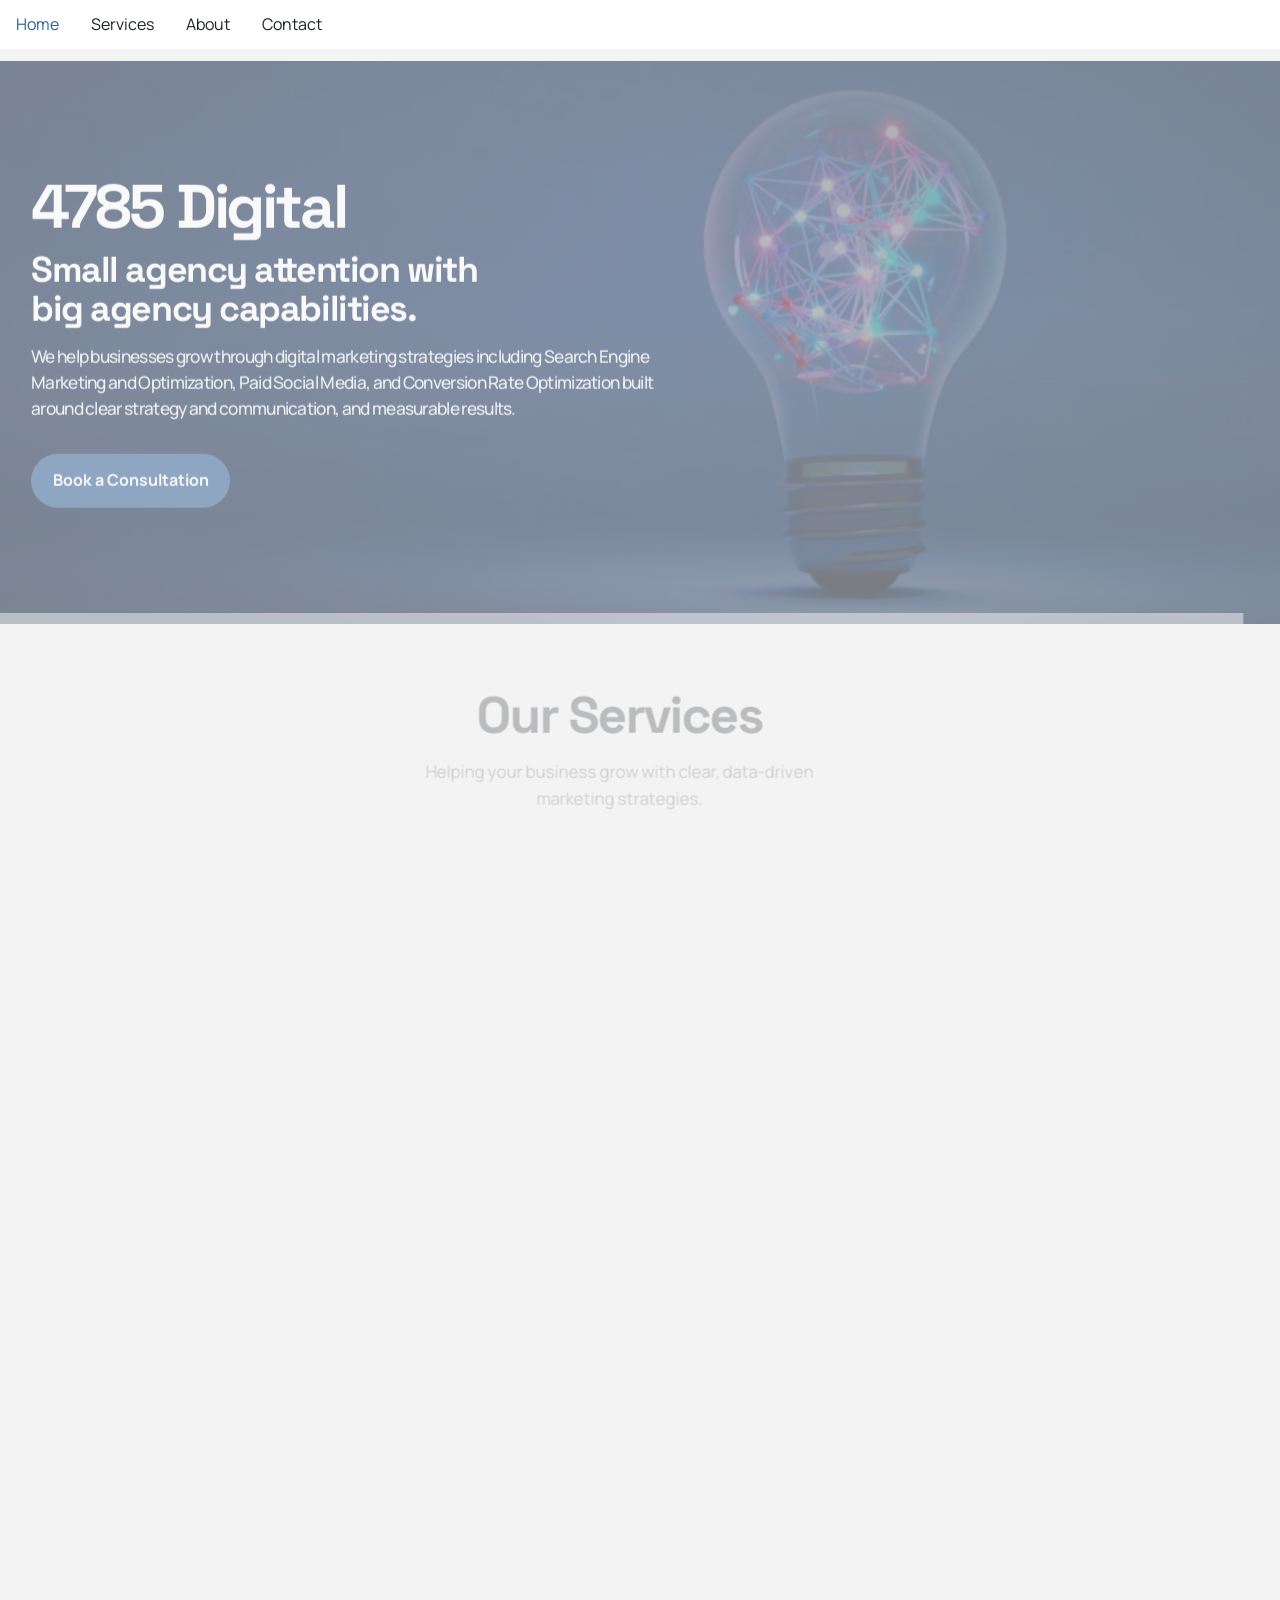
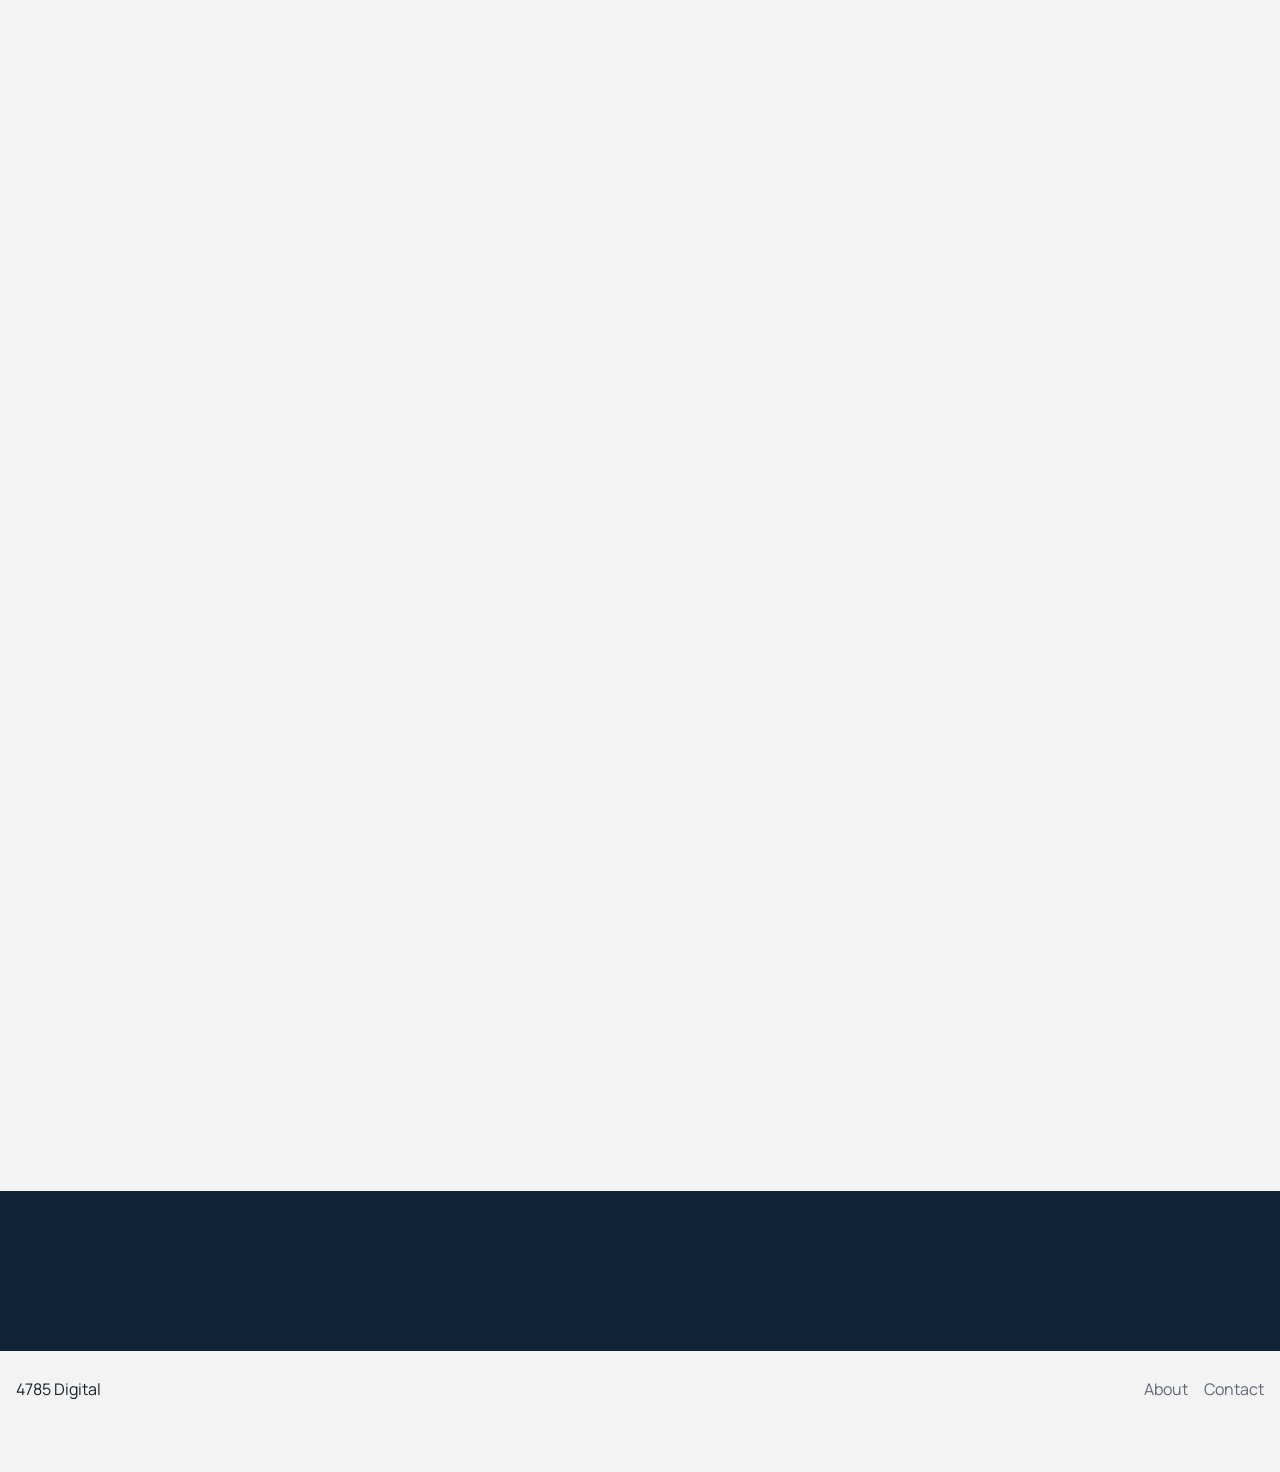
==== index.html @ f924247a "Initial site build" ====
<!DOCTYPE html>
<html lang="en">
<head>
  <meta charset="UTF-8">
  <meta http-equiv="refresh" content="0; url=home.html">
  <meta name="viewport" content="width=device-width, initial-scale=1.0">
  <title>4785 Digital</title>
  <link rel="canonical" href="home.html">
</head>
<body>
  <p>Redirecting to <a href="home.html">4785 Digital</a>...</p>
</body>
</html>
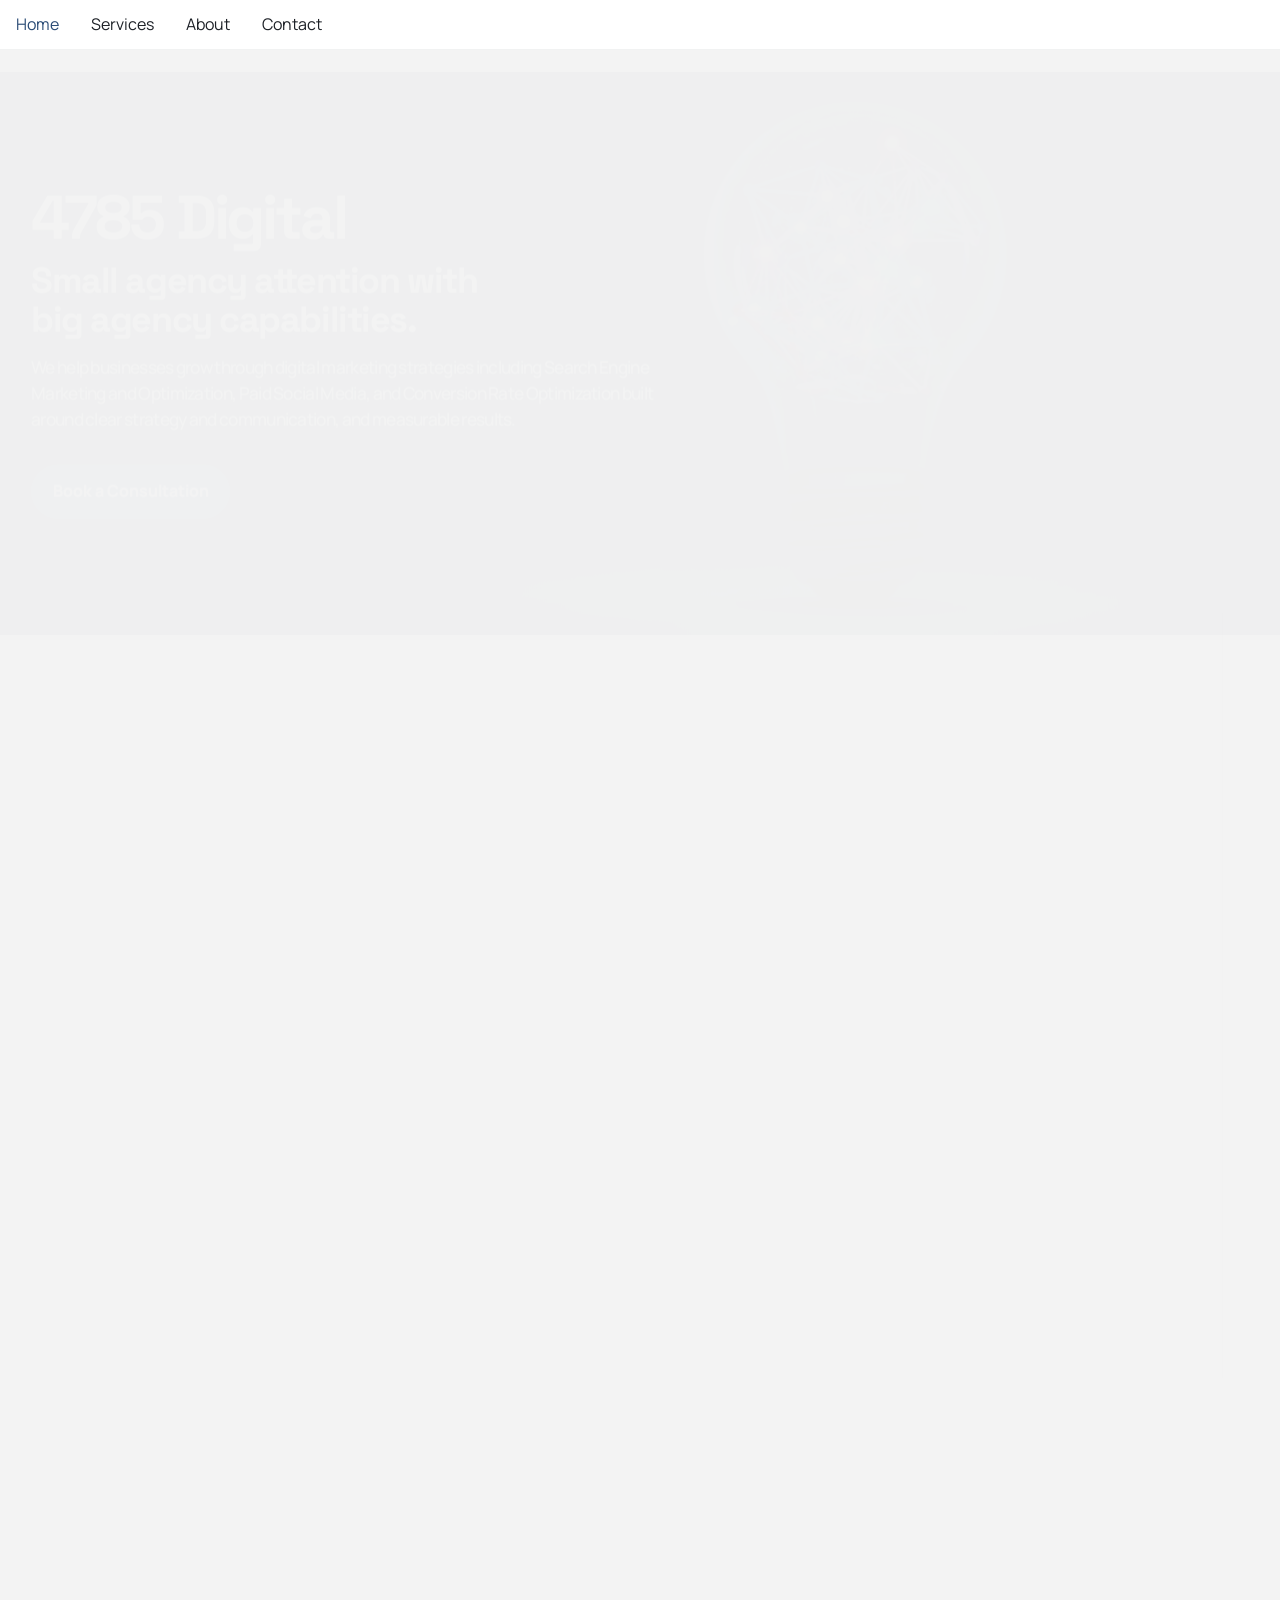
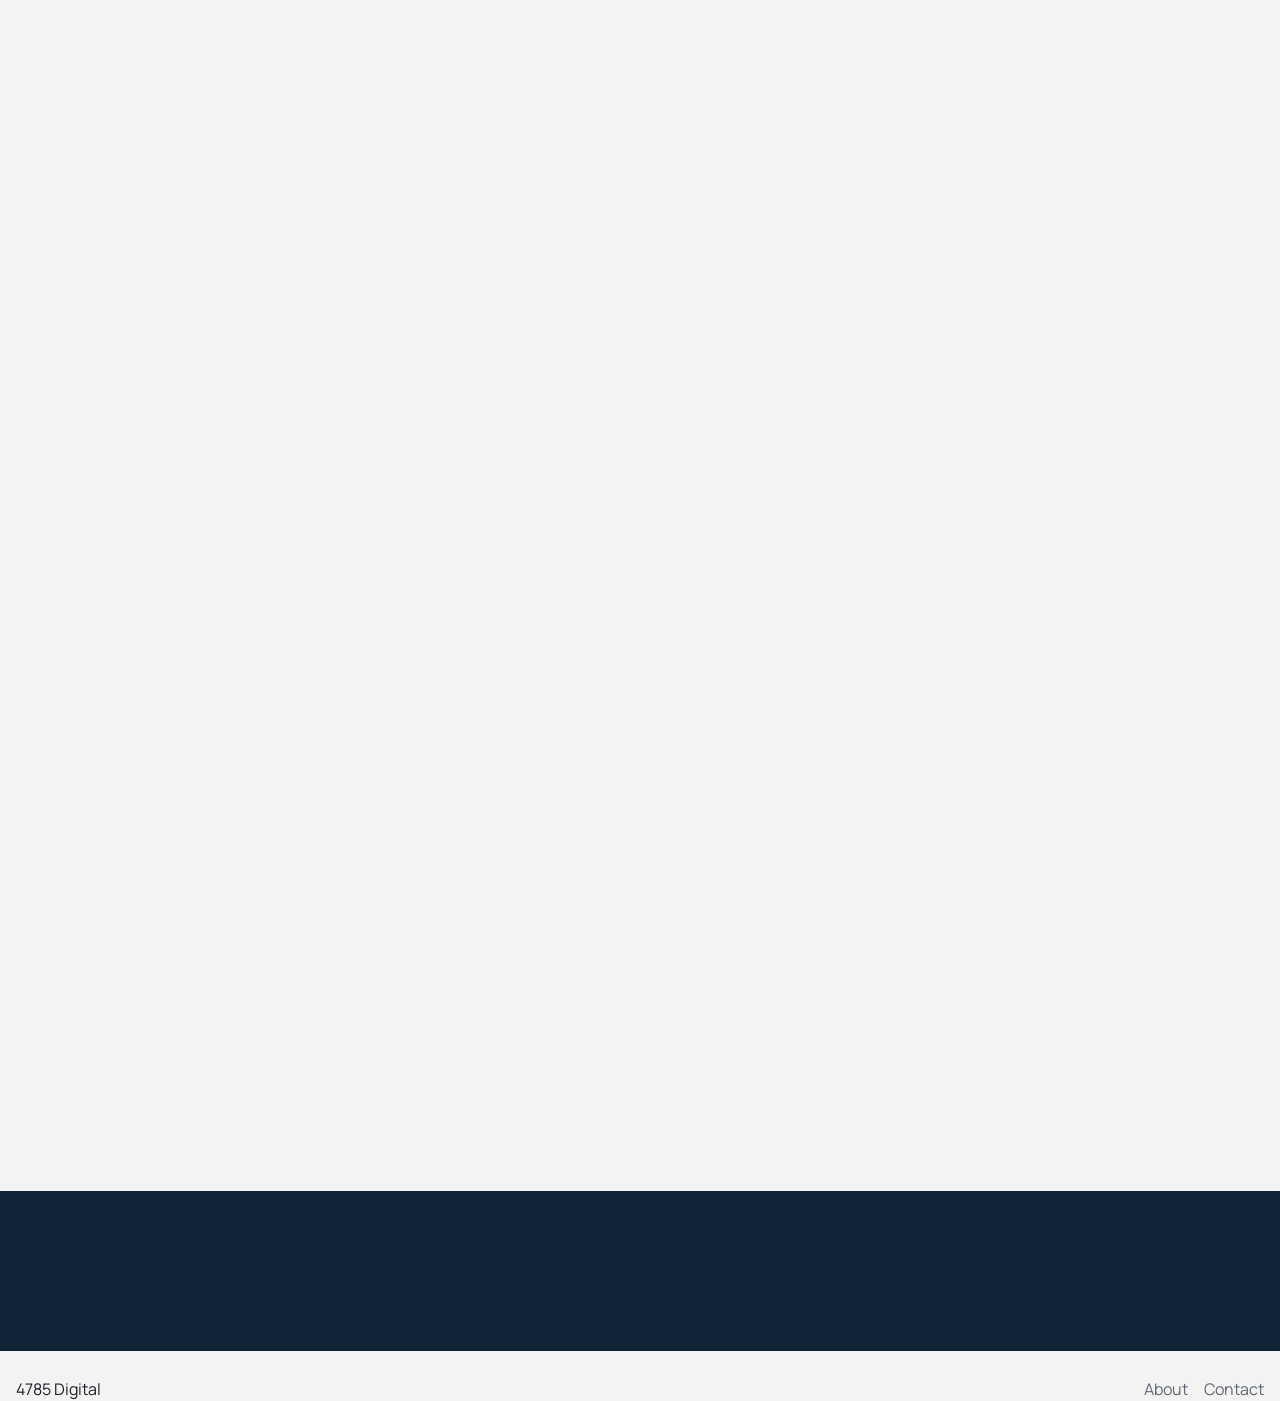
==== commit a9ffe3c5: "Add Google Analytics tag" ====
--- a/index.html
+++ b/index.html
@@ -6,6 +6,14 @@
   <meta name="viewport" content="width=device-width, initial-scale=1.0">
   <title>4785 Digital</title>
   <link rel="canonical" href="home.html">
+  <script async src="https://www.googletagmanager.com/gtag/js?id=G-2GKPFM2FF3"></script>
+  <script>
+    window.dataLayer = window.dataLayer || [];
+    function gtag(){dataLayer.push(arguments);}
+    gtag('js', new Date());
+
+    gtag('config', 'G-2GKPFM2FF3');
+  </script>
 </head>
 <body>
   <p>Redirecting to <a href="home.html">4785 Digital</a>...</p>
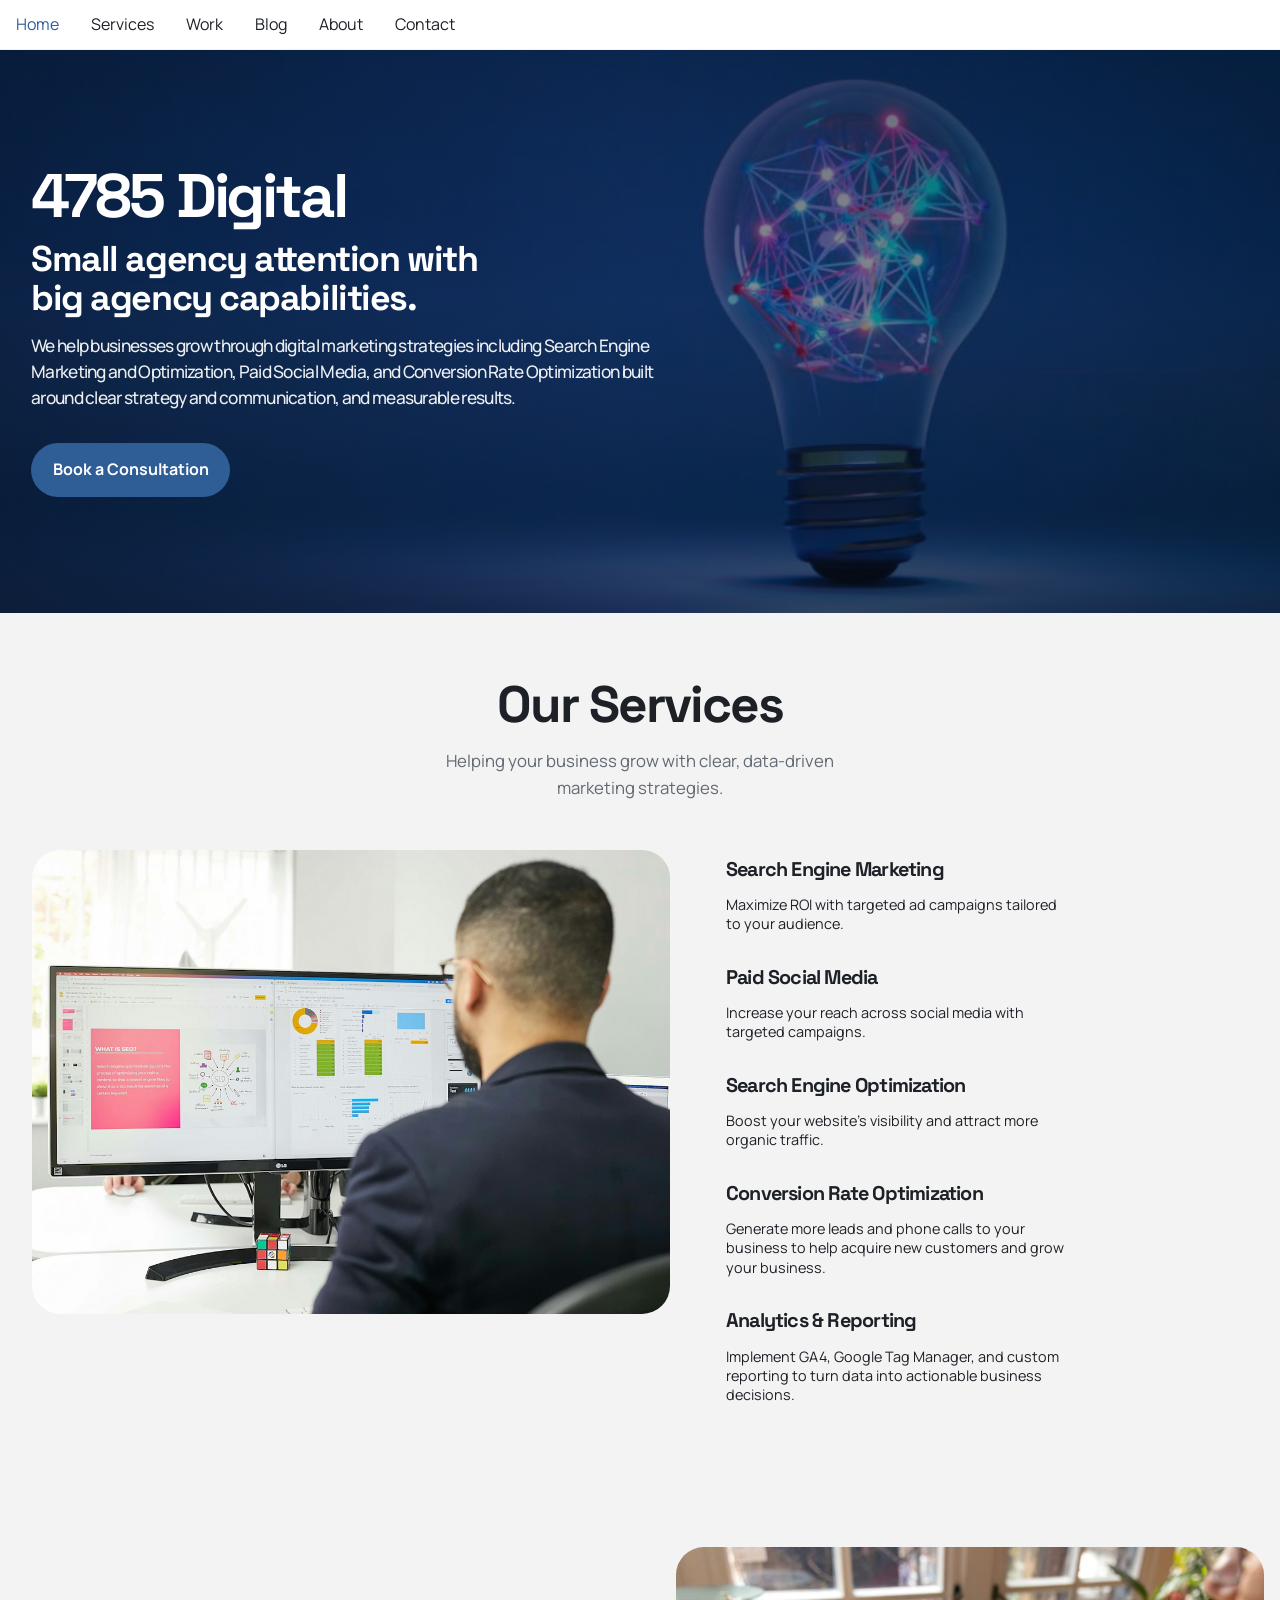
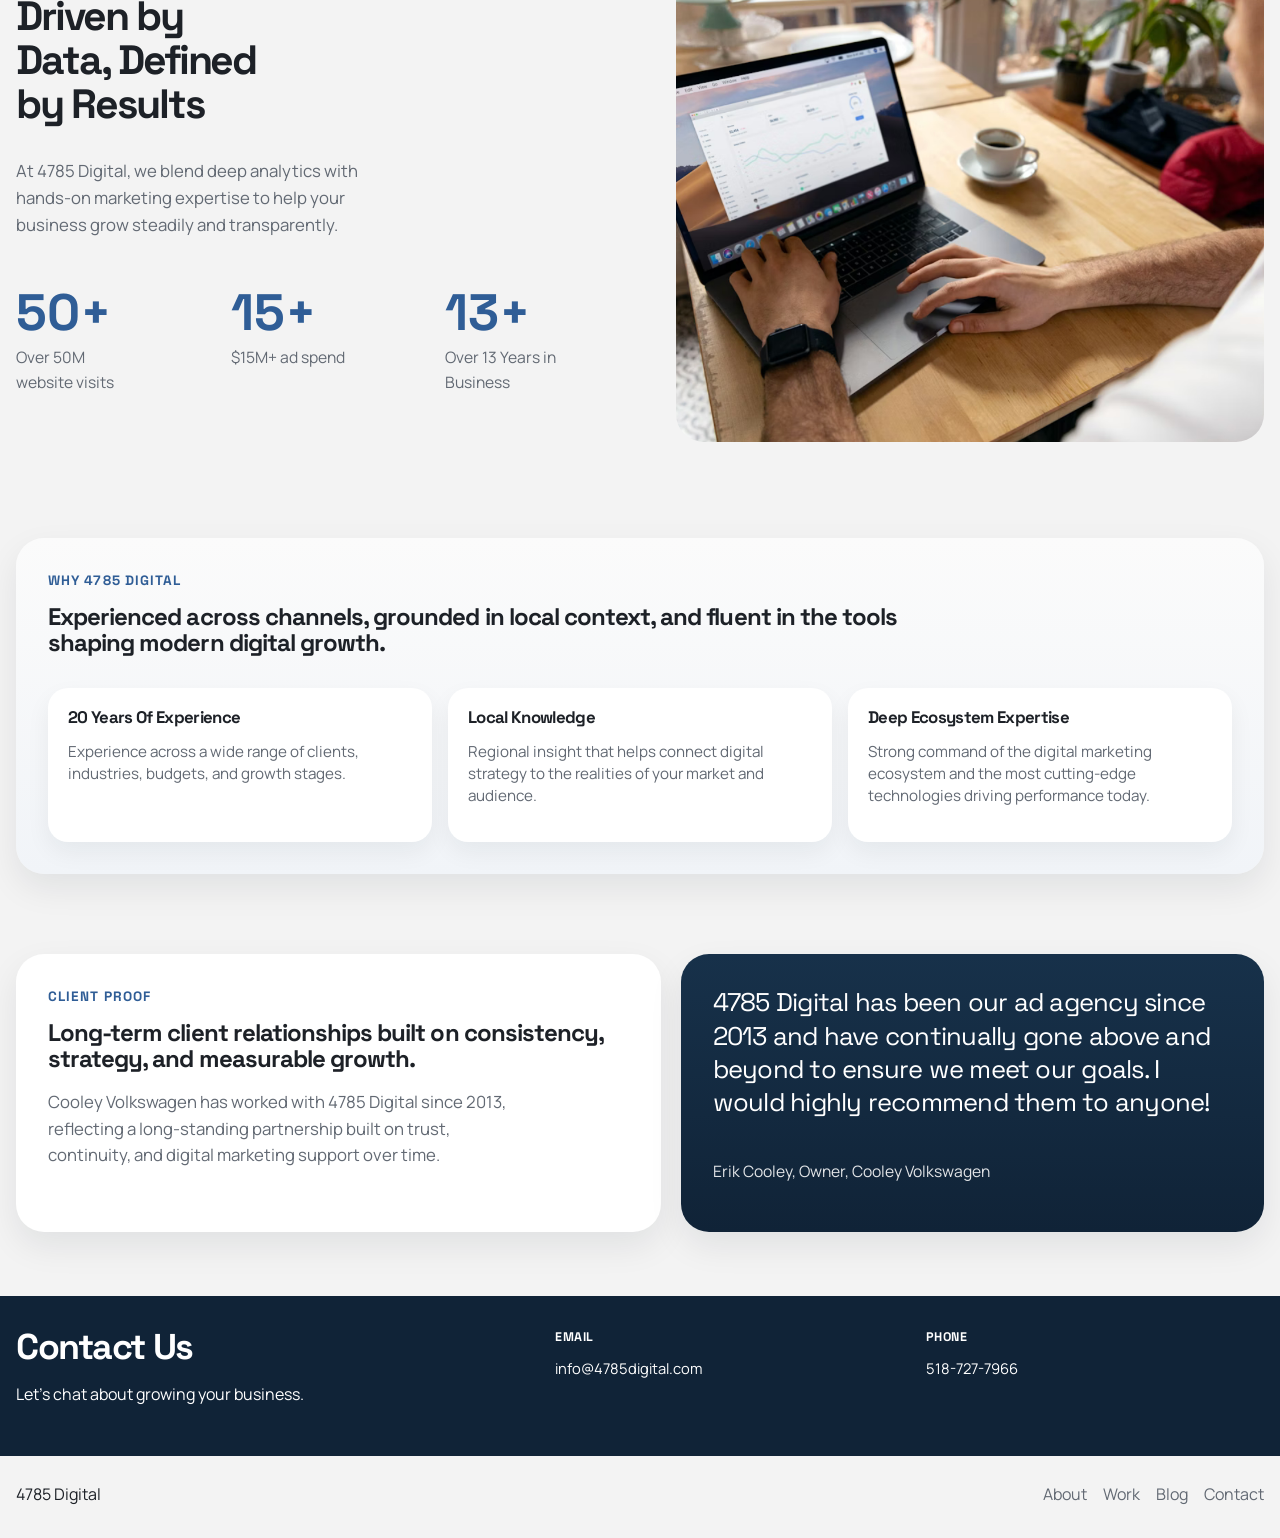
==== commit 47c1c274: "Site overhaul: fix /home redirect, update email to info@, add SEO fundamentals, new pages, and blog" ====
--- a/index.html
+++ b/index.html
@@ -1,21 +1,220 @@
 <!DOCTYPE html>
 <html lang="en">
 <head>
-  <meta charset="UTF-8">
-  <meta http-equiv="refresh" content="0; url=home.html">
-  <meta name="viewport" content="width=device-width, initial-scale=1.0">
-  <title>4785 Digital</title>
-  <link rel="canonical" href="home.html">
-  <script async src="https://www.googletagmanager.com/gtag/js?id=G-2GKPFM2FF3"></script>
-  <script>
-    window.dataLayer = window.dataLayer || [];
-    function gtag(){dataLayer.push(arguments);}
-    gtag('js', new Date());
-
-    gtag('config', 'G-2GKPFM2FF3');
-  </script>
+    <meta charset="UTF-8">
+    <meta name="viewport" content="width=device-width, initial-scale=1.0">
+    <title>4785 Digital | Digital Marketing Agency | Albany NY</title>
+    <meta name="description" content="4785 Digital is an Albany, NY digital marketing agency specializing in search engine marketing, SEO, paid social media, analytics, and conversion rate optimization. Over 13 years of experience driving measurable growth.">
+    <link rel="canonical" href="https://www.4785digital.com/">
+    <link rel="preconnect" href="https://fonts.googleapis.com">
+    <link rel="preconnect" href="https://fonts.gstatic.com" crossorigin>
+    <link href="https://fonts.googleapis.com/css2?family=Manrope:wght@400;500;700;800&family=Space+Grotesk:wght@500;700&display=swap" rel="stylesheet">
+    <link rel="stylesheet" href="style.css">
+    <script type="application/ld+json">
+    {
+        "@context": "https://schema.org",
+        "@type": "LocalBusiness",
+        "name": "4785 Digital",
+        "description": "Digital marketing agency specializing in SEM, SEO, paid social, analytics, and conversion rate optimization.",
+        "url": "https://www.4785digital.com",
+        "telephone": "+1-518-727-7966",
+        "email": "info@4785digital.com",
+        "address": {
+            "@type": "PostalAddress",
+            "addressLocality": "Albany",
+            "addressRegion": "NY",
+            "addressCountry": "US"
+        },
+        "areaServed": {
+            "@type": "GeoCircle",
+            "geoMidpoint": {
+                "@type": "GeoCoordinates",
+                "latitude": 42.6526,
+                "longitude": -73.7562
+            },
+            "geoRadius": "100"
+        },
+        "sameAs": [],
+        "priceRange": "$$",
+        "openingHours": "Mo-Fr 09:00-17:00"
+    }
+    </script>
+    <script async src="https://www.googletagmanager.com/gtag/js?id=G-2GKPFM2FF3"></script>
+    <script>
+        window.dataLayer = window.dataLayer || [];
+        function gtag(){dataLayer.push(arguments);}
+        gtag('js', new Date());
+        gtag('config', 'G-2GKPFM2FF3');
+    </script>
 </head>
-<body>
-  <p>Redirecting to <a href="home.html">4785 Digital</a>...</p>
+<body data-page="home">
+    <div class="nav-shell">
+        <button class="nav-toggle" aria-expanded="false" aria-controls="site-nav">Menu</button>
+        <nav id="site-nav" class="site-nav" aria-label="Primary navigation">
+            <a href="index.html">Home</a>
+            <div class="nav-dropdown">
+                <button class="nav-dropdown-toggle" type="button" aria-expanded="false" aria-controls="services-menu">Services</button>
+                <div id="services-menu" class="nav-dropdown-menu">
+                    <a href="Search-Engine-Marketing.html">Search Engine Marketing</a>
+                    <a href="Search-Engine-Optimization.html">Search Engine Optimization</a>
+                    <a href="Paid-Social-Media.html">Paid Social Media</a>
+                    <a href="Conversion-Rate-Optimization.html">Conversion Rate Optimization</a>
+                    <a href="Analytics-Reporting.html">Analytics &amp; Reporting</a>
+                </div>
+            </div>
+            <a href="Case-Studies.html">Work</a>
+            <a href="blog/">Blog</a>
+            <a href="About.html">About</a>
+            <a href="About.html#contact">Contact</a>
+        </nav>
+    </div>
+
+    <main>
+        <section class="hero-banner reveal">
+            <div class="hero-banner-inner">
+                <div class="hero-banner-copy">
+                    <h1>4785 Digital</h1>
+                    <h2>Small agency attention with big agency capabilities.</h2>
+                    <h3 class="hero-summary">
+                        We help businesses grow through digital marketing strategies including Search Engine Marketing and Optimization, Paid Social Media, and Conversion Rate Optimization built around clear strategy and communication, and measurable results.
+                    </h3>
+                    <div class="hero-banner-actions">
+                        <a class="button" href="About.html#contact">Book a Consultation</a>
+                    </div>
+                </div>
+            </div>
+            <img class="hero-banner-image" src="Images/Homepage%20banner%20-%20Idea.png" alt="4785 Digital skyline banner">
+        </section>
+
+        <section class="section services-overview reveal reveal-left">
+            <div class="services-heading reveal">
+                <h2>Our Services</h2>
+                <p class="lede">Helping your business grow with clear, data-driven marketing strategies.</p>
+            </div>
+            <div class="services-layout">
+                <div class="services-image reveal">
+                    <img src="Images/Our%20Services.png" alt="4785 Digital services visual">
+                </div>
+                <div class="services-list">
+                    <a class="service-list-item reveal" href="Search-Engine-Marketing.html">
+                        <h3>Search Engine Marketing</h3>
+                        <p>Maximize ROI with targeted ad campaigns tailored to your audience.</p>
+                    </a>
+                    <a class="service-list-item reveal" href="Paid-Social-Media.html">
+                        <h3>Paid Social Media</h3>
+                        <p>Increase your reach across social media with targeted campaigns.</p>
+                    </a>
+                    <a class="service-list-item reveal" href="Search-Engine-Optimization.html">
+                        <h3>Search Engine Optimization</h3>
+                        <p>Boost your website's visibility and attract more organic traffic.</p>
+                    </a>
+                    <a class="service-list-item reveal" href="Conversion-Rate-Optimization.html">
+                        <h3>Conversion Rate Optimization</h3>
+                        <p>Generate more leads and phone calls to your business to help acquire new customers and grow your business.</p>
+                    </a>
+                    <a class="service-list-item reveal" href="Analytics-Reporting.html">
+                        <h3>Analytics &amp; Reporting</h3>
+                        <p>Implement GA4, Google Tag Manager, and custom reporting to turn data into actionable business decisions.</p>
+                    </a>
+                </div>
+            </div>
+        </section>
+
+        <section class="home-intro reveal reveal-right">
+            <div class="home-intro-copy reveal">
+                <h1>Driven by Data, Defined by Results</h1>
+                <p class="lede">
+                    At 4785 Digital, we blend deep analytics with hands-on marketing expertise to help your business grow steadily and transparently.
+                </p>
+                <div class="stats-row">
+                    <article class="stat-item">
+                        <strong>50+</strong>
+                        <span>Over 50M website visits</span>
+                    </article>
+                    <article class="stat-item">
+                        <strong>15+</strong>
+                        <span>$15M+ ad spend</span>
+                    </article>
+                    <article class="stat-item">
+                        <strong>13+</strong>
+                        <span>Over 13 Years in Business</span>
+                    </article>
+                </div>
+            </div>
+            <div class="home-intro-media reveal">
+                <img src="Images/Driven%20By%20Data.png" alt="Driven by data section visual">
+            </div>
+        </section>
+
+        <section class="section why-4785">
+            <div class="why-4785-panel reveal">
+                <div class="why-4785-copy">
+                    <p class="eyebrow">Why 4785 Digital</p>
+                    <h2>Experienced across channels, grounded in local context, and fluent in the tools shaping modern digital growth.</h2>
+                </div>
+                <div class="why-4785-grid">
+                    <article class="why-card reveal">
+                        <h3>20 Years Of Experience</h3>
+                        <p>Experience across a wide range of clients, industries, budgets, and growth stages.</p>
+                    </article>
+                    <article class="why-card reveal">
+                        <h3>Local Knowledge</h3>
+                        <p>Regional insight that helps connect digital strategy to the realities of your market and audience.</p>
+                    </article>
+                    <article class="why-card reveal">
+                        <h3>Deep Ecosystem Expertise</h3>
+                        <p>Strong command of the digital marketing ecosystem and the most cutting-edge technologies driving performance today.</p>
+                    </article>
+                </div>
+            </div>
+        </section>
+
+        <section class="section proof-section">
+            <div class="proof-panel reveal">
+                <div class="proof-copy">
+                    <p class="eyebrow">Client Proof</p>
+                    <h2>Long-term client relationships built on consistency, strategy, and measurable growth.</h2>
+                    <p class="lede">
+                        Cooley Volkswagen has worked with 4785 Digital since 2013, reflecting a long-standing partnership built on trust, continuity, and digital marketing support over time.
+                    </p>
+                </div>
+                <div class="proof-quote">
+                    <blockquote>
+                        4785 Digital has been our ad agency since 2013 and have continually gone above and beyond to ensure we meet our goals. I would highly recommend them to anyone!
+                    </blockquote>
+                    <p>Erik Cooley, Owner, Cooley Volkswagen</p>
+                </div>
+            </div>
+        </section>
+
+        <section id="contact" class="contact-strip">
+            <div class="contact-strip-inner reveal">
+                <div class="contact-block">
+                    <h2>Contact Us</h2>
+                    <p>Let's chat about growing your business.</p>
+                </div>
+                <div class="contact-detail">
+                    <span>Email</span>
+                    <a href="mailto:info@4785digital.com">info@4785digital.com</a>
+                </div>
+                <div class="contact-detail">
+                    <span>Phone</span>
+                    <a href="tel:5187277966">518-727-7966</a>
+                </div>
+            </div>
+        </section>
+    </main>
+
+    <footer class="site-footer">
+        <p>4785 Digital</p>
+        <div class="footer-links">
+            <a href="About.html">About</a>
+            <a href="Case-Studies.html">Work</a>
+            <a href="blog/">Blog</a>
+            <a href="About.html#contact">Contact</a>
+        </div>
+    </footer>
+
+    <script src="main.js"></script>
 </body>
 </html>
--- a/style.css
+++ b/style.css
@@ -0,0 +1,1138 @@
+:root {
+  --bg: #f3f3f3;
+  --surface: #ffffff;
+  --text: #1d2127;
+  --muted: #626973;
+  --accent: #2f5d96;
+  --accent-dark: #1f4067;
+  --line: rgba(29, 33, 39, 0.1);
+  --shadow: 0 14px 34px rgba(16, 27, 40, 0.08);
+  --radius: 28px;
+  --max-width: 1380px;
+  --nav-height: 50px;
+}
+
+*,
+*::before,
+*::after {
+  box-sizing: border-box;
+}
+
+html {
+  scroll-behavior: smooth;
+}
+
+body {
+  margin: 0;
+  font-family: "Manrope", sans-serif;
+  color: var(--text);
+  background: var(--bg);
+  line-height: 1.6;
+}
+
+img {
+  display: block;
+  max-width: 100%;
+}
+
+a {
+  color: inherit;
+  text-decoration: none;
+}
+
+.site-footer,
+.section,
+.page-hero,
+.service-hero,
+.narrative-grid,
+.service-grid {
+  width: min(calc(100% - 2rem), var(--max-width));
+  margin: 0 auto;
+}
+
+.nav-shell {
+  position: sticky;
+  top: 0;
+  z-index: 30;
+  display: flex;
+  align-items: center;
+  width: 100%;
+  margin: 0;
+  min-height: var(--nav-height);
+  padding: 0.25rem max(1rem, calc((100vw - var(--max-width)) / 2));
+  background: #fff;
+  border-bottom: 1px solid rgba(29, 33, 39, 0.06);
+}
+
+.nav-toggle {
+  display: none;
+  border: 1px solid var(--line);
+  border-radius: 999px;
+  padding: 0.55rem 0.9rem;
+  background: #fff;
+  font: inherit;
+}
+
+.site-nav {
+  display: flex;
+  align-items: center;
+  gap: 2rem;
+  margin-right: auto;
+}
+
+.site-nav a,
+.nav-dropdown-toggle {
+  padding: 0.2rem 0;
+  color: var(--text);
+  font-size: 0.98rem;
+  background: none;
+  border: 0;
+  font: inherit;
+  cursor: pointer;
+  transition: color 160ms ease;
+}
+
+.site-nav a:hover,
+.site-nav a.is-active,
+.nav-dropdown-toggle:hover,
+.nav-dropdown-toggle.is-active {
+  color: var(--accent);
+}
+
+.nav-dropdown {
+  position: relative;
+}
+
+.nav-dropdown-menu {
+  position: absolute;
+  top: 100%;
+  left: 0;
+  min-width: 260px;
+  display: grid;
+  gap: 0.25rem;
+  padding: 0.85rem 0.6rem 0.6rem;
+  border: 1px solid var(--line);
+  border-radius: 16px;
+  background: #fff;
+  box-shadow: var(--shadow);
+  opacity: 0;
+  pointer-events: none;
+  transform: translateY(-6px);
+  transition: opacity 160ms ease, transform 160ms ease;
+}
+
+.nav-dropdown::after {
+  content: "";
+  position: absolute;
+  left: 0;
+  right: 0;
+  top: 100%;
+  height: 12px;
+}
+
+.nav-dropdown:hover .nav-dropdown-menu,
+.nav-dropdown.is-open .nav-dropdown-menu {
+  opacity: 1;
+  pointer-events: auto;
+  transform: translateY(0);
+}
+
+.nav-dropdown-menu a {
+  padding: 0.5rem 0.65rem;
+  border-radius: 10px;
+  line-height: 1.3;
+}
+
+.nav-dropdown-menu a:hover {
+  background: rgba(47, 93, 150, 0.08);
+}
+
+.hero-banner {
+  position: relative;
+  width: 100%;
+  overflow: hidden;
+  background: #11253a;
+}
+
+.hero-banner-inner {
+  width: min(calc(100% - 2rem), var(--max-width));
+  margin: 0 auto;
+  padding: clamp(4rem, 9vw, 8rem) 0;
+  position: relative;
+  z-index: 2;
+}
+
+.hero-banner-copy {
+  max-width: min(50%, 42rem);
+  margin: 0 0 0 15px;
+  text-align: left;
+}
+
+.hero-banner-image {
+  position: absolute;
+  inset: 0;
+  width: 100%;
+  height: 100%;
+  object-fit: cover;
+}
+
+.hero-banner::before {
+  content: "";
+  position: absolute;
+  inset: 0;
+  z-index: 1;
+  background:
+    linear-gradient(180deg, rgba(7, 15, 28, 0.52) 0%, rgba(7, 15, 28, 0.42) 45%, rgba(7, 15, 28, 0.62) 100%),
+    linear-gradient(90deg, rgba(7, 15, 28, 0.2) 0%, rgba(7, 15, 28, 0.08) 50%, rgba(7, 15, 28, 0.2) 100%);
+}
+
+.hero-banner h1 {
+  max-width: none;
+  margin: 0 0 0.75rem;
+  font-family: "Space Grotesk", sans-serif;
+  font-size: clamp(2.72rem, 4.8vw, 4.8rem);
+  line-height: 1.02;
+  letter-spacing: -0.05em;
+  color: #fff;
+}
+
+.hero-banner h2 {
+  max-width: 21ch;
+  margin: 0 0 1rem;
+  font-size: clamp(1.8rem, 2.8vw, 3rem);
+  color: #fff;
+}
+
+.hero-summary {
+  max-width: 100%;
+  margin: 0;
+  color: rgba(255, 255, 255, 0.92);
+  font-family: "Manrope", sans-serif;
+  font-size: 1.08rem;
+  font-weight: 500;
+  line-height: 1.5;
+}
+
+.hero-banner-actions {
+  display: flex;
+  flex-wrap: wrap;
+  gap: 1rem;
+  margin-top: 2rem;
+}
+
+.home-intro,
+.services-layout,
+.contact-strip-inner {
+  width: min(calc(100% - 2rem), var(--max-width));
+  margin: 0 auto;
+}
+
+.home-intro {
+  display: grid;
+  grid-template-columns: 1fr 0.96fr;
+  gap: 3rem;
+  align-items: center;
+  padding: 4rem 0 5rem;
+}
+
+.home-intro-copy h1 {
+  max-width: 9ch;
+  margin: 0 0 2rem;
+  font-family: "Space Grotesk", sans-serif;
+  font-size: clamp(2.08rem, 3.2vw, 3.36rem);
+  line-height: 1.08;
+  letter-spacing: -0.05em;
+}
+
+.lede {
+  color: var(--muted);
+  font-size: 1.05rem;
+}
+
+.home-intro-copy .lede {
+  max-width: 37ch;
+  margin-bottom: 3rem;
+}
+
+.home-intro-media img,
+.services-image img {
+  width: 100%;
+  border-radius: var(--radius);
+  object-fit: cover;
+}
+
+.stats-row {
+  display: grid;
+  grid-template-columns: repeat(3, 1fr);
+  gap: 2rem;
+}
+
+.stat-item strong {
+  display: block;
+  margin-bottom: 0.45rem;
+  color: var(--accent);
+  font-family: "Space Grotesk", sans-serif;
+  font-size: clamp(2.6rem, 4vw, 4rem);
+  line-height: 1;
+}
+
+.stat-item span {
+  display: block;
+  max-width: 12ch;
+  color: var(--muted);
+  font-size: 0.98rem;
+}
+
+.section,
+.page-hero,
+.service-hero,
+.narrative-grid,
+.service-grid {
+  padding: 4rem 0;
+}
+
+.service-detail-page {
+  padding-top: 0.5rem;
+}
+
+.service-intro,
+.service-feature-circles,
+.service-offer {
+  width: min(calc(100% - 2rem), var(--max-width));
+  margin: 0 auto;
+}
+
+.service-intro {
+  padding: 1rem 0 1.5rem;
+  text-align: center;
+}
+
+.service-intro h1 {
+  margin: 0 0 1rem;
+  font-family: "Space Grotesk", sans-serif;
+  font-size: clamp(2.04rem, 3.4vw, 3.68rem);
+  line-height: 1.03;
+  letter-spacing: -0.05em;
+}
+
+.service-intro-copy {
+  max-width: 70rem;
+  margin: 0 auto;
+  font-size: clamp(1.05rem, 1.55vw, 1.32rem);
+  line-height: 1.45;
+  color: var(--text);
+}
+
+.service-feature-circles {
+  display: grid;
+  grid-template-columns: repeat(3, 1fr);
+  gap: 1.25rem;
+  padding: 1rem 0 1.5rem;
+}
+
+.feature-circle-card {
+  text-align: center;
+}
+
+.feature-circle-media {
+  width: 260px;
+  height: 260px;
+  margin: 0 auto 1rem;
+  border-radius: 50%;
+  overflow: hidden;
+  background: #dbdee3;
+  box-shadow: var(--shadow);
+}
+
+.feature-circle-media img {
+  width: 100%;
+  height: 100%;
+  object-fit: cover;
+}
+
+.feature-circle-copy h2 {
+  margin-bottom: 0.75rem;
+  font-size: clamp(1.32rem, 1.95vw, 1.92rem);
+  line-height: 1.12;
+}
+
+.feature-circle-copy p {
+  max-width: 24rem;
+  margin: 0 auto;
+  color: var(--text);
+  font-size: clamp(0.95rem, 1.3vw, 1.12rem);
+  line-height: 1.5;
+}
+
+.service-offer {
+  padding-top: 2rem;
+  padding-bottom: 2rem;
+}
+
+.service-offer-heading {
+  text-align: center;
+  margin-bottom: 1.5rem;
+}
+
+.service-offer-heading h2 {
+  font-size: clamp(2.55rem, 4.1vw, 4.25rem);
+}
+
+.service-offer-heading .lede {
+  max-width: 50rem;
+  margin: 0 auto;
+  color: var(--text);
+  font-size: clamp(1rem, 1.4vw, 1.25rem);
+}
+
+.service-offer-grid {
+  display: grid;
+  grid-template-columns: repeat(2, 1fr);
+  gap: 1.1rem 2rem;
+}
+
+.offer-item h3 {
+  margin-bottom: 1rem;
+  font-size: clamp(1.32rem, 1.75vw, 1.87rem);
+}
+
+.offer-item p {
+  max-width: 28rem;
+  color: var(--text);
+  font-size: clamp(0.9rem, 1.18vw, 1.05rem);
+  line-height: 1.55;
+}
+
+.process-section {
+  padding-top: 0.5rem;
+}
+
+.process-heading {
+  text-align: center;
+  margin-bottom: 1.25rem;
+}
+
+.process-heading h2 {
+  font-size: clamp(2.35rem, 3.5vw, 3.7rem);
+}
+
+.process-heading .lede {
+  max-width: 46rem;
+  margin: 0 auto;
+  color: var(--text);
+}
+
+.process-grid {
+  display: grid;
+  grid-template-columns: repeat(4, 1fr);
+  gap: 0.5rem;
+}
+
+.process-step {
+  background: #fff;
+  border-radius: 22px;
+  padding: 0.75rem;
+  box-shadow: var(--shadow);
+}
+
+.process-step span {
+  display: inline-block;
+  margin-bottom: 0.4rem;
+  color: var(--accent);
+  font-family: "Space Grotesk", sans-serif;
+  font-size: 0.84rem;
+  font-weight: 700;
+  letter-spacing: 0.08em;
+}
+
+.process-step h3 {
+  margin-bottom: 0.4rem;
+  font-size: 1.1rem;
+}
+
+.process-step p {
+  color: var(--muted);
+  font-size: 0.88rem;
+  line-height: 1.5;
+}
+
+.services-overview {
+  background: #f3f3f3;
+}
+
+.services-heading {
+  width: min(calc(100% - 2rem), var(--max-width));
+  margin: 0 auto 3rem;
+  text-align: center;
+}
+
+.services-heading h2,
+h2,
+h3 {
+  margin: 0 0 1rem;
+  font-family: "Space Grotesk", sans-serif;
+  letter-spacing: -0.04em;
+  line-height: 1.08;
+}
+
+.services-heading h2 {
+  font-size: clamp(2.8rem, 4vw, 4.2rem);
+}
+
+.services-heading .lede {
+  max-width: 42ch;
+  margin: 0 auto;
+}
+
+.services-layout {
+  display: grid;
+  grid-template-columns: 1.1fr 0.9fr;
+  gap: 3.5rem;
+  align-items: start;
+}
+
+.services-list {
+  display: grid;
+  gap: 1.1rem;
+  padding-top: 0.5rem;
+}
+
+.service-list-item h3 {
+  margin-bottom: 0.5rem;
+  font-size: clamp(1.05rem, 1.55vw, 1.35rem);
+  line-height: 1.15;
+}
+
+.service-list-item p {
+  max-width: 38ch;
+  color: var(--text);
+  font-size: 0.9rem;
+  line-height: 1.35;
+}
+
+.button {
+  display: inline-flex;
+  align-items: center;
+  justify-content: center;
+  padding: 0.9rem 1.35rem;
+  border-radius: 999px;
+  background: var(--accent);
+  color: #fff;
+  font-weight: 700;
+  transition: transform 160ms ease, background-color 160ms ease, border-color 160ms ease;
+}
+
+.button:hover {
+  transform: translateY(-1px);
+  background: var(--accent-dark);
+}
+
+.button-secondary {
+  background: rgba(255, 255, 255, 0.14);
+  border: 1px solid rgba(255, 255, 255, 0.55);
+  color: #fff;
+}
+
+.contact-strip {
+  background: #102337;
+}
+
+.why-4785 {
+  padding-top: 1rem;
+}
+
+.why-4785-panel {
+  background: linear-gradient(180deg, #fbfbfb 0%, #f1f4f8 100%);
+  border-radius: var(--radius);
+  padding: 2rem;
+  box-shadow: var(--shadow);
+}
+
+.why-4785-copy {
+  max-width: 54rem;
+  margin-bottom: 2rem;
+}
+
+.eyebrow {
+  margin: 0 0 0.75rem;
+  color: var(--accent);
+  font-family: "Space Grotesk", sans-serif;
+  font-size: 0.85rem;
+  font-weight: 700;
+  text-transform: uppercase;
+  letter-spacing: 0.08em;
+}
+
+.why-4785-grid {
+  display: grid;
+  grid-template-columns: repeat(3, 1fr);
+  gap: 1rem;
+}
+
+.why-card {
+  background: #fff;
+  border-radius: 20px;
+  padding: 1.25rem;
+  box-shadow: 0 10px 24px rgba(16, 27, 40, 0.06);
+}
+
+.why-card h3 {
+  margin-bottom: 0.65rem;
+  font-size: 1.05rem;
+}
+
+.why-card p {
+  color: var(--muted);
+  font-size: 0.95rem;
+  line-height: 1.45;
+}
+
+.proof-section {
+  padding-top: 1rem;
+}
+
+.proof-panel {
+  display: grid;
+  grid-template-columns: 1.05fr 0.95fr;
+  gap: 1.25rem;
+  align-items: stretch;
+}
+
+.proof-copy,
+.proof-quote {
+  background: #fff;
+  border-radius: var(--radius);
+  padding: 2rem;
+  box-shadow: var(--shadow);
+}
+
+.proof-copy .lede {
+  max-width: 48ch;
+}
+
+.proof-quote {
+  display: flex;
+  flex-direction: column;
+  justify-content: space-between;
+  background: linear-gradient(180deg, #17314a 0%, #102337 100%);
+}
+
+.proof-quote blockquote {
+  margin: 0 0 1.5rem;
+  color: #fff;
+  font-family: "Space Grotesk", sans-serif;
+  font-size: clamp(1.35rem, 2vw, 1.8rem);
+  line-height: 1.3;
+  letter-spacing: -0.03em;
+}
+
+.proof-quote p {
+  color: rgba(255, 255, 255, 0.88);
+  font-size: 0.98rem;
+}
+
+.contact-strip-inner {
+  display: grid;
+  grid-template-columns: 1.5fr 1fr 1fr;
+  gap: 2rem;
+  padding: 2rem 0;
+}
+
+.contact-strip h2 {
+  margin: 0 0 1rem;
+  color: #fff;
+  font-size: clamp(1.7rem, 2.8vw, 2.4rem);
+}
+
+.contact-strip p,
+.contact-detail span,
+.contact-detail a {
+  color: #fff;
+}
+
+.contact-detail span {
+  display: block;
+  margin-bottom: 0.5rem;
+  font-family: "Space Grotesk", sans-serif;
+  font-size: 0.78rem;
+  font-weight: 700;
+  text-transform: uppercase;
+  letter-spacing: 0.04em;
+}
+
+.contact-detail a {
+  font-size: 0.92rem;
+}
+
+.about-page {
+  padding-top: 0.5rem;
+}
+
+.about-hero,
+.about-overview,
+.about-image-band,
+.about-story,
+.about-values {
+  width: min(calc(100% - 2rem), var(--max-width));
+  margin: 0 auto;
+}
+
+.about-overview.section,
+.about-image-band.section,
+.about-story.section,
+.about-values.section {
+  padding: 2rem 0;
+}
+
+.about-hero {
+  padding: 0.75rem 0 1.25rem;
+  text-align: center;
+}
+
+.about-hero h1 {
+  margin: 0 0 0.8rem;
+  font-family: "Space Grotesk", sans-serif;
+  font-size: clamp(1.84rem, 3.08vw, 3.44rem);
+  line-height: 1.02;
+  letter-spacing: -0.05em;
+}
+
+.about-hero-copy {
+  max-width: 68rem;
+  margin: 0 auto;
+  color: var(--text);
+  font-size: clamp(1.12rem, 1.6vw, 1.4rem);
+  line-height: 1.5;
+}
+
+.about-overview-grid,
+.about-story {
+  display: grid;
+  grid-template-columns: 1fr 1fr;
+  gap: 0.9rem;
+}
+
+.about-card,
+.about-image-card,
+.about-story-copy,
+.about-mini-card {
+  background: #fff;
+  border-radius: var(--radius);
+  box-shadow: var(--shadow);
+}
+
+.about-card,
+.about-story-copy {
+  padding: 1.35rem;
+}
+
+.about-card h2,
+.about-story-copy h2 {
+  margin-bottom: 0.65rem;
+  font-size: clamp(1.45rem, 2.1vw, 2rem);
+}
+
+.about-card p,
+.about-story-copy p {
+  color: var(--muted);
+  font-size: 1rem;
+  line-height: 1.58;
+}
+
+.about-image-card {
+  width: 100%;
+  margin: 0 auto;
+  padding: 15px;
+  overflow: hidden;
+}
+
+.about-image-card img {
+  width: 100%;
+  height: 420px;
+  border-radius: 18px;
+  object-fit: cover;
+  object-position: center 42%;
+}
+
+.about-story {
+  align-items: start;
+}
+
+.about-story-points {
+  display: grid;
+  gap: 0.65rem;
+}
+
+.about-mini-card {
+  padding: 1rem 1.1rem;
+}
+
+.about-mini-card h3 {
+  margin-bottom: 0.55rem;
+  font-size: 1.1rem;
+}
+
+.about-mini-card p {
+  color: var(--muted);
+  font-size: 0.94rem;
+  line-height: 1.5;
+}
+
+.about-contact-section {
+  margin-top: 1.5rem;
+}
+
+.about-contact-background {
+  position: relative;
+  min-height: 760px;
+  background:
+    linear-gradient(rgba(17, 37, 58, 0.36), rgba(17, 37, 58, 0.36)),
+    url("Images/Homepage%20banner%20-%20Desk.png") center/cover no-repeat;
+}
+
+.about-contact-overlay {
+  width: min(calc(100% - 2rem), 1180px);
+  margin: 0 auto;
+  padding: 1.5rem 0 2rem;
+}
+
+.about-contact-header {
+  margin-bottom: 0.8rem;
+  text-align: center;
+}
+
+.about-contact-header h2,
+.about-contact-header p {
+  color: #fff;
+}
+
+.about-contact-header h2 {
+  margin-bottom: 0.5rem;
+  font-size: clamp(1.9rem, 2.8vw, 2.8rem);
+}
+
+.about-contact-header p {
+  font-size: clamp(1.1rem, 1.6vw, 1.4rem);
+}
+
+.about-contact-card {
+  width: min(920px, 100%);
+  margin: 0 auto;
+  padding: 1.35rem;
+  display: grid;
+  gap: 0.75rem;
+  border-radius: 30px;
+  background: rgba(255, 255, 255, 0.96);
+  box-shadow: var(--shadow);
+}
+
+.contact-form-field {
+  display: grid;
+  gap: 0.6rem;
+  margin-bottom: 0.65rem;
+}
+
+.contact-form-field label {
+  display: block;
+  font-size: 0.95rem;
+  font-weight: 700;
+}
+
+.contact-form-field input,
+.contact-form-field textarea {
+  display: block;
+  width: 100%;
+  padding: 1rem 1.1rem;
+  border: 1px solid rgba(47, 93, 150, 0.18);
+  border-radius: 18px;
+  background: #fff;
+  font: inherit;
+}
+
+.contact-form-field textarea {
+  resize: vertical;
+}
+
+.contact-honeypot {
+  position: absolute;
+  left: -9999px;
+  width: 1px;
+  height: 1px;
+  opacity: 0;
+  pointer-events: none;
+}
+
+.about-contact-button {
+  min-width: 220px;
+  margin: 0 auto;
+}
+
+.contact-form-status {
+  min-height: 1.5em;
+  margin: 0.2rem 0 0;
+  text-align: center;
+  color: var(--muted);
+  font-size: 0.95rem;
+}
+
+.site-footer {
+  display: flex;
+  align-items: center;
+  justify-content: space-between;
+  gap: 1rem;
+  padding: 0.65rem 0 0.9rem;
+}
+
+.footer-links {
+  display: flex;
+  flex-wrap: wrap;
+  gap: 1rem;
+}
+
+.footer-links a {
+  color: var(--muted);
+}
+
+.page-hero,
+.service-hero {
+  display: grid;
+  gap: 1.5rem;
+}
+
+.section-heading,
+.panel-copy,
+.narrative-grid > div {
+  background: var(--surface);
+  border-radius: var(--radius);
+}
+
+.page-hero .section-heading,
+.panel-copy,
+.narrative-grid > div {
+  padding: clamp(1.6rem, 2vw, 2.4rem);
+}
+
+.page-hero .section-heading h1 {
+  margin: 0;
+  font-family: "Space Grotesk", sans-serif;
+  font-size: clamp(2.04rem, 3.2vw, 3.6rem);
+  line-height: 1.04;
+  letter-spacing: -0.05em;
+}
+
+.hero-side-image {
+  width: 100%;
+  border-radius: var(--radius);
+  object-fit: cover;
+}
+
+.narrative-grid {
+  display: grid;
+  grid-template-columns: repeat(3, 1fr);
+  gap: 1.25rem;
+}
+
+.service-grid {
+  display: grid;
+  grid-template-columns: repeat(2, 1fr);
+  gap: 1.25rem;
+}
+
+.service-card {
+  display: block;
+  overflow: hidden;
+  border-radius: var(--radius);
+  background: var(--surface);
+}
+
+.service-card img {
+  width: 100%;
+  height: 290px;
+  object-fit: cover;
+}
+
+.service-card h2,
+.service-card h3,
+.service-card p {
+  padding-left: 1.3rem;
+  padding-right: 1.3rem;
+}
+
+.service-card h2,
+.service-card h3 {
+  padding-top: 1.5rem;
+  margin-top: 0.4rem;
+}
+
+.service-card p {
+  padding-bottom: 1.4rem;
+  color: var(--muted);
+}
+
+.checklist {
+  margin: 1.25rem 0 0;
+  padding: 0;
+  list-style: none;
+}
+
+.checklist li {
+  position: relative;
+  padding-left: 1.5rem;
+  margin-bottom: 0.85rem;
+  color: var(--muted);
+}
+
+.checklist li::before {
+  content: "";
+  position: absolute;
+  left: 0;
+  top: 0.62rem;
+  width: 0.65rem;
+  height: 0.65rem;
+  border-radius: 999px;
+  background: var(--accent);
+}
+
+.reveal {
+  opacity: 0;
+  transform: translateY(22px);
+  transition: opacity 500ms ease, transform 500ms ease;
+}
+
+.reveal-left {
+  transform: translateX(-42px);
+}
+
+.reveal-right {
+  transform: translateX(42px);
+}
+
+.reveal.is-visible {
+  opacity: 1;
+  transform: translateY(0);
+}
+
+@media (max-width: 900px) {
+  .home-intro,
+  .about-overview-grid,
+  .about-story,
+  .services-layout,
+  .why-4785-grid,
+  .proof-panel,
+  .contact-strip-inner,
+  .stats-row,
+  .service-grid,
+  .narrative-grid,
+  .service-feature-circles,
+  .service-offer-grid,
+  .process-grid {
+    grid-template-columns: 1fr;
+  }
+
+  .site-footer {
+    flex-direction: column;
+    align-items: flex-start;
+  }
+
+  .nav-toggle {
+    display: inline-flex;
+    margin-right: auto;
+  }
+
+  .site-nav {
+    position: absolute;
+    top: calc(100% + 0.5rem);
+    left: 1rem;
+    right: auto;
+    min-width: 220px;
+    flex-direction: column;
+    align-items: stretch;
+    gap: 0.75rem;
+    padding: 0.9rem;
+    background: #fff;
+    border: 1px solid var(--line);
+    box-shadow: var(--shadow);
+    opacity: 0;
+    pointer-events: none;
+    transform: translateY(-8px);
+    transition: opacity 160ms ease, transform 160ms ease;
+  }
+
+  .site-nav.is-open {
+    opacity: 1;
+    pointer-events: auto;
+    transform: translateY(0);
+  }
+
+  .home-intro-copy h1,
+  .hero-banner h1,
+  .hero-banner h2,
+  .home-intro-copy .lede,
+  .stat-item span,
+  .service-list-item p {
+    max-width: none;
+  }
+
+  .hero-banner-copy {
+    max-width: none;
+  }
+
+  .about-image-card img {
+    height: 360px;
+  }
+
+  .about-contact-background {
+    min-height: auto;
+  }
+
+  .about-contact-overlay {
+    padding: 2rem 0 2.5rem;
+  }
+
+  .feature-circle-media {
+    width: 220px;
+    height: 220px;
+  }
+
+  .feature-circle-copy p,
+  .offer-item p,
+  .service-intro-copy {
+    max-width: none;
+  }
+
+  .nav-dropdown {
+    width: 100%;
+  }
+
+  .nav-dropdown-menu {
+    position: static;
+    min-width: 0;
+    margin-top: 0.15rem;
+    padding: 0.45rem;
+    border-radius: 12px;
+    box-shadow: none;
+    opacity: 0;
+    max-height: 0;
+    overflow: hidden;
+    pointer-events: none;
+    transform: none;
+    transition: opacity 160ms ease, max-height 160ms ease;
+  }
+
+  .nav-dropdown.is-open .nav-dropdown-menu {
+    opacity: 1;
+    max-height: 320px;
+    pointer-events: auto;
+  }
+}
+
+@media (prefers-reduced-motion: reduce) {
+  html {
+    scroll-behavior: auto;
+  }
+
+  .reveal,
+  .site-nav {
+    transition: none;
+  }
+}
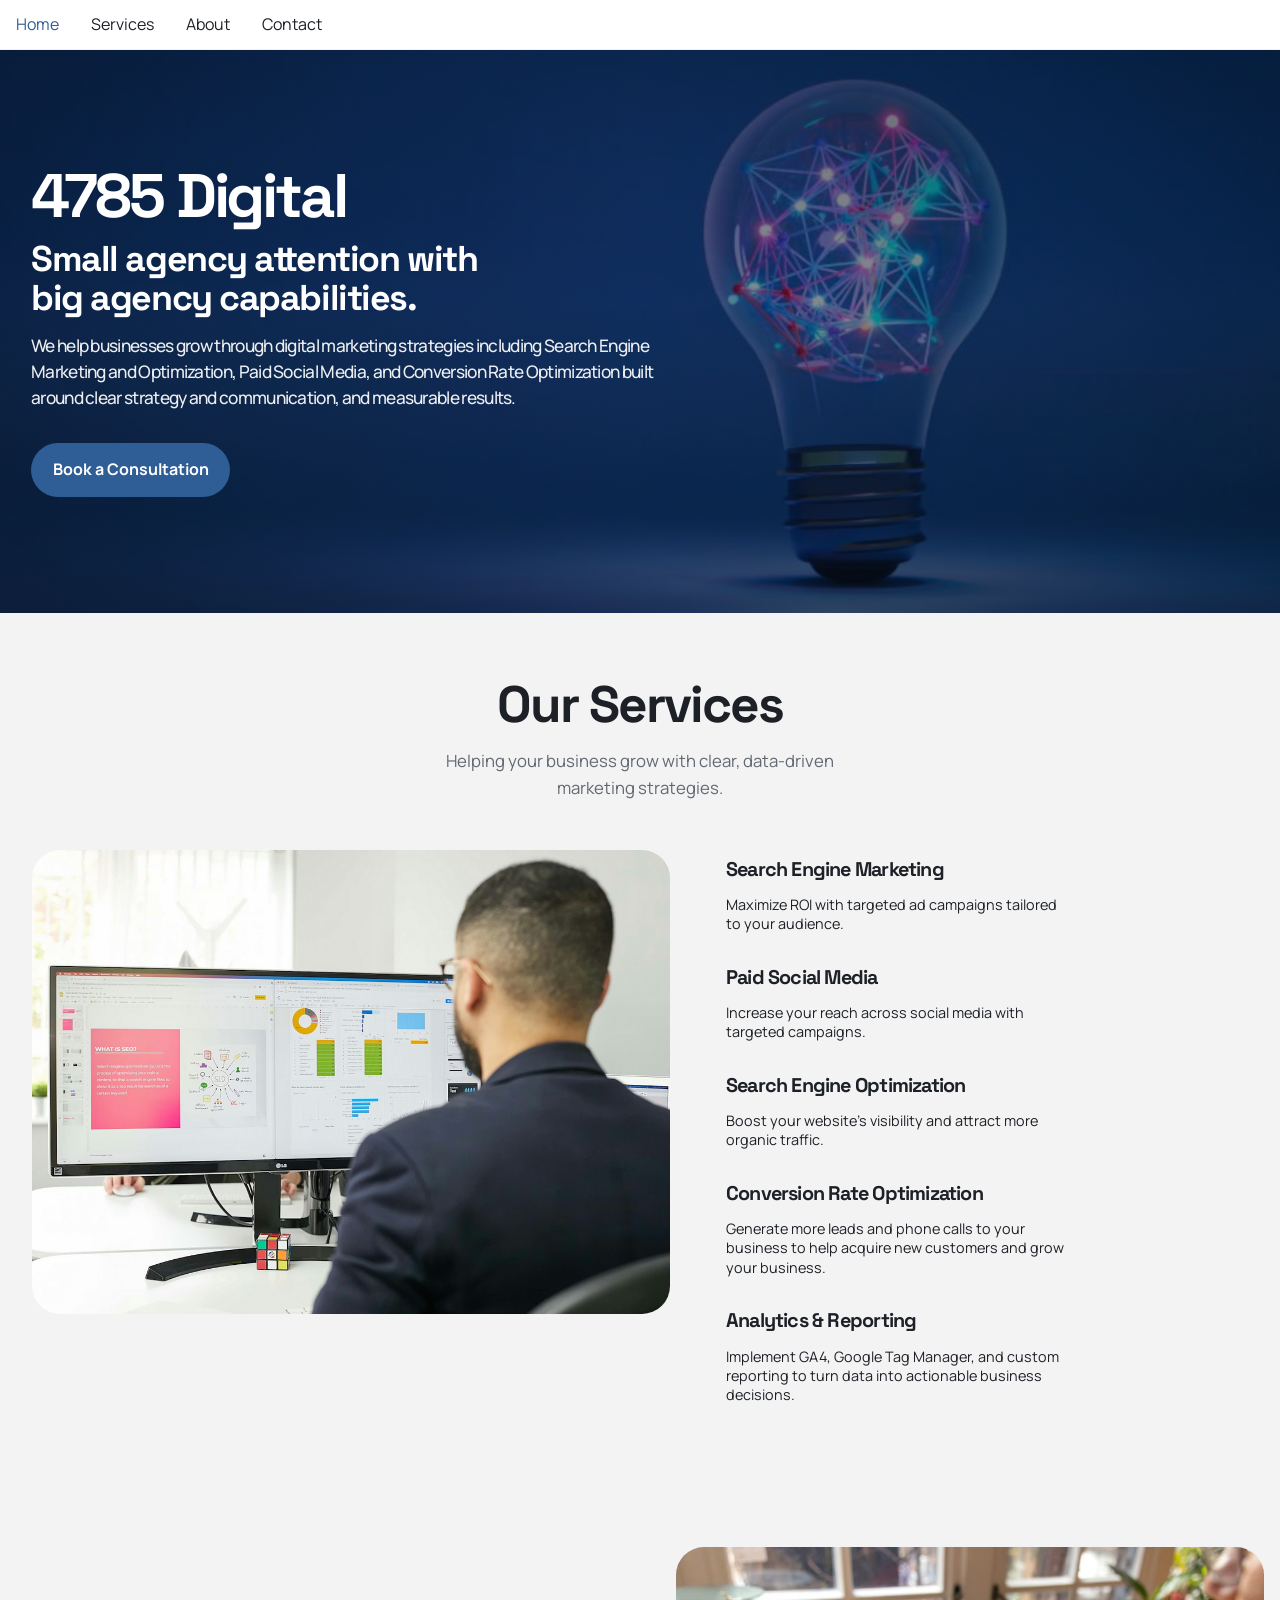
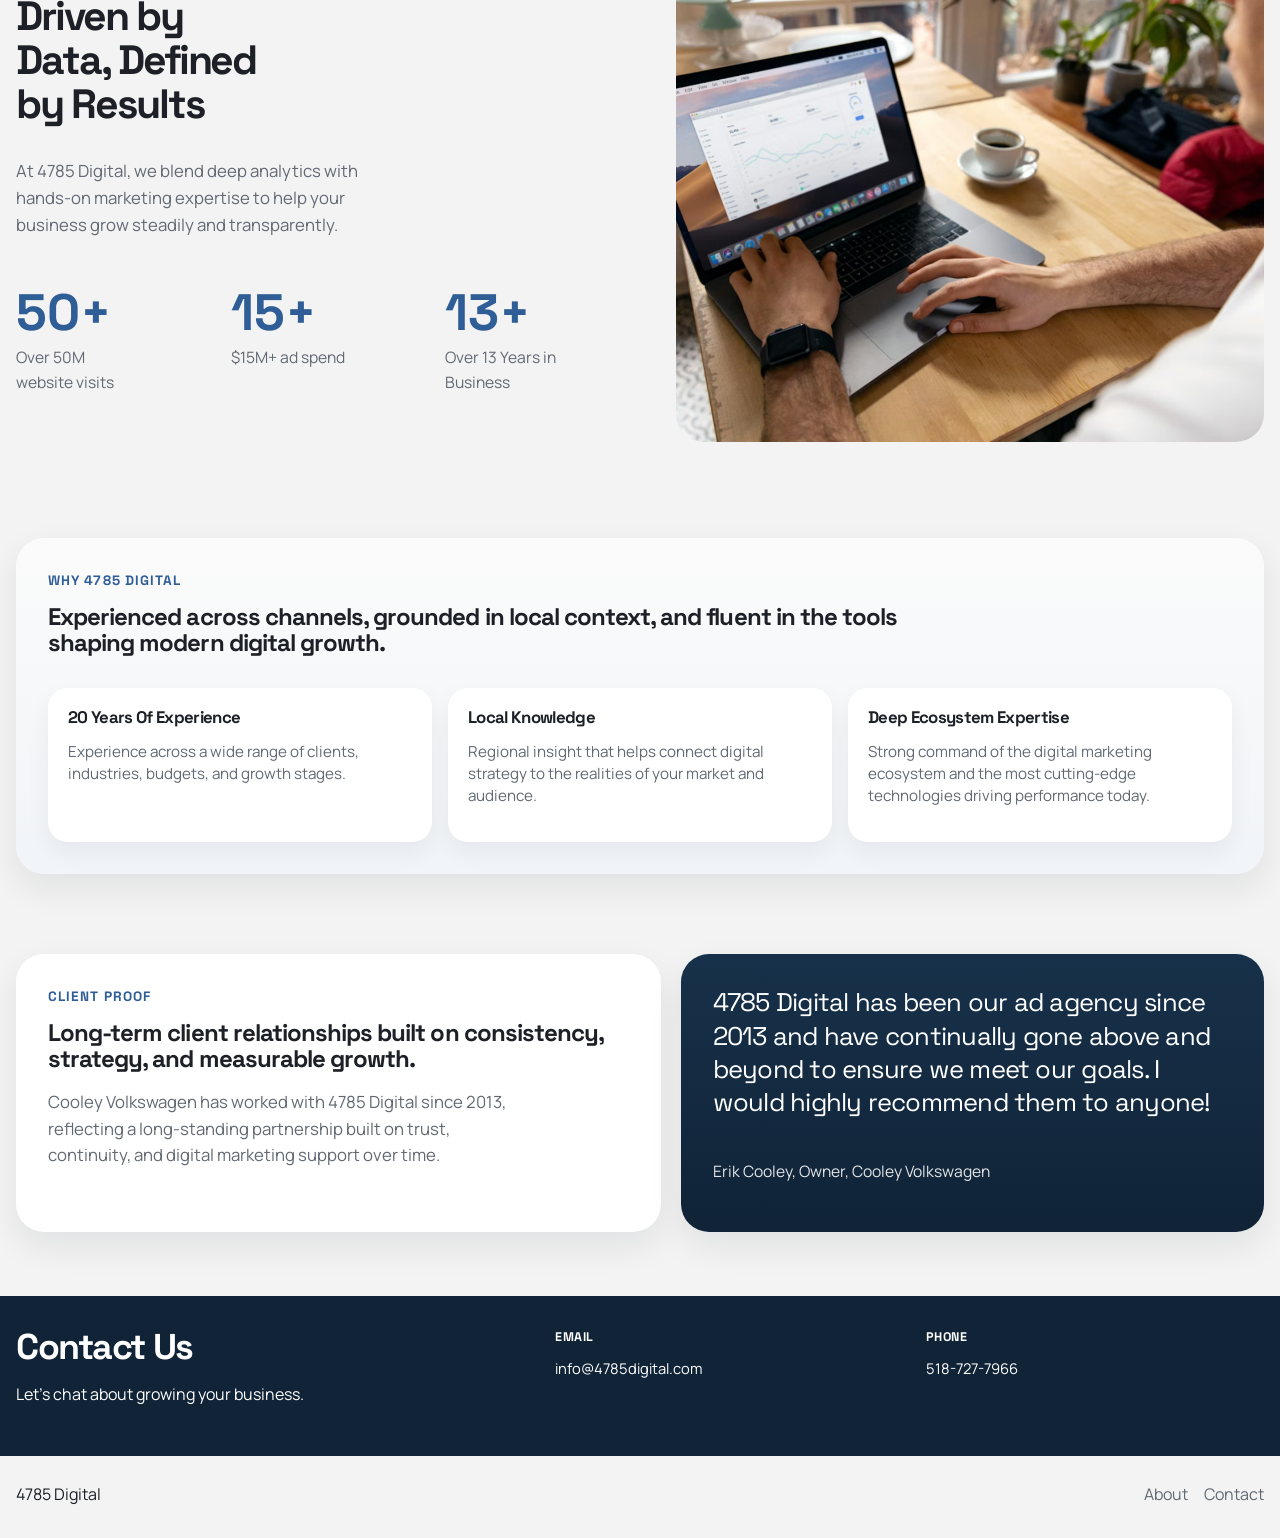
==== commit 975b0cdf: "Fix page structures, update nav, remove Case Studies" ====
--- a/index.html
+++ b/index.html
@@ -62,8 +62,6 @@
                     <a href="Analytics-Reporting.html">Analytics &amp; Reporting</a>
                 </div>
             </div>
-            <a href="Case-Studies.html">Work</a>
-            <a href="blog/">Blog</a>
             <a href="About.html">About</a>
             <a href="About.html#contact">Contact</a>
         </nav>
@@ -209,8 +207,6 @@
         <p>4785 Digital</p>
         <div class="footer-links">
             <a href="About.html">About</a>
-            <a href="Case-Studies.html">Work</a>
-            <a href="blog/">Blog</a>
             <a href="About.html#contact">Contact</a>
         </div>
     </footer>
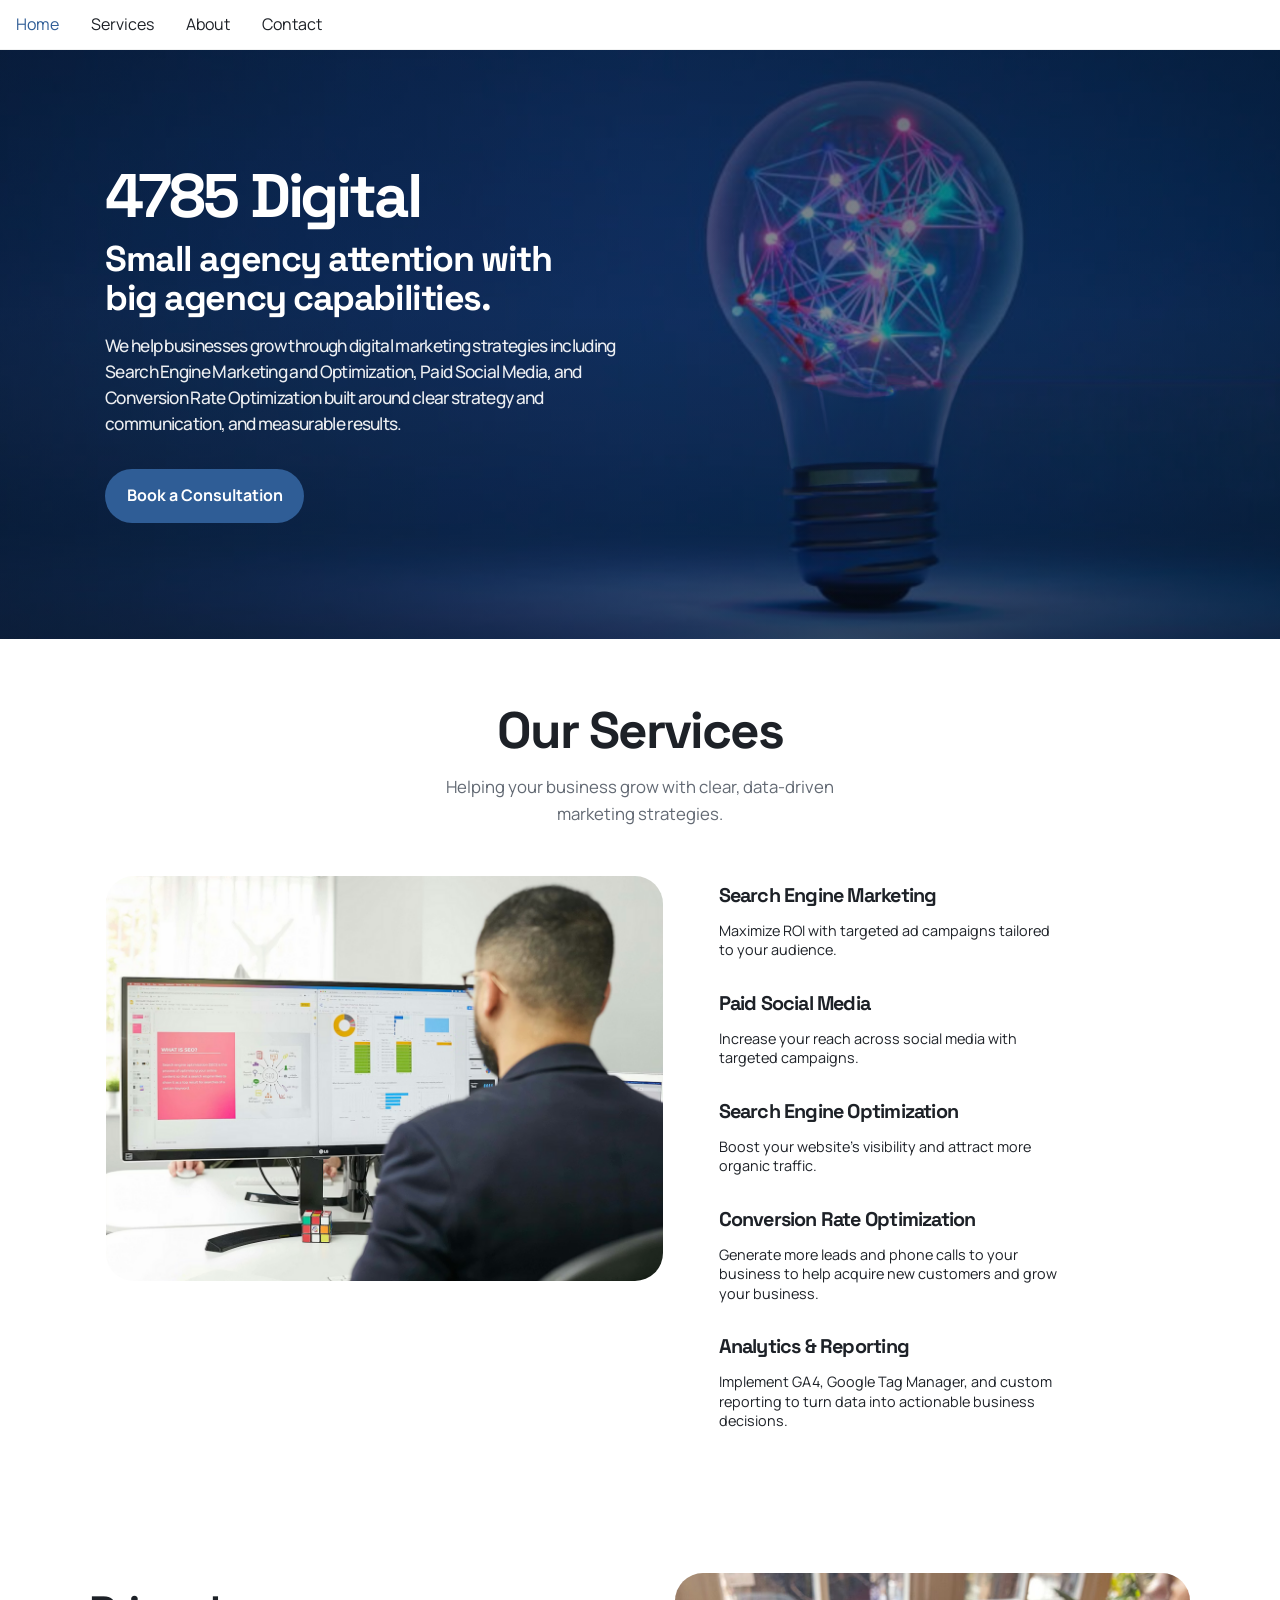
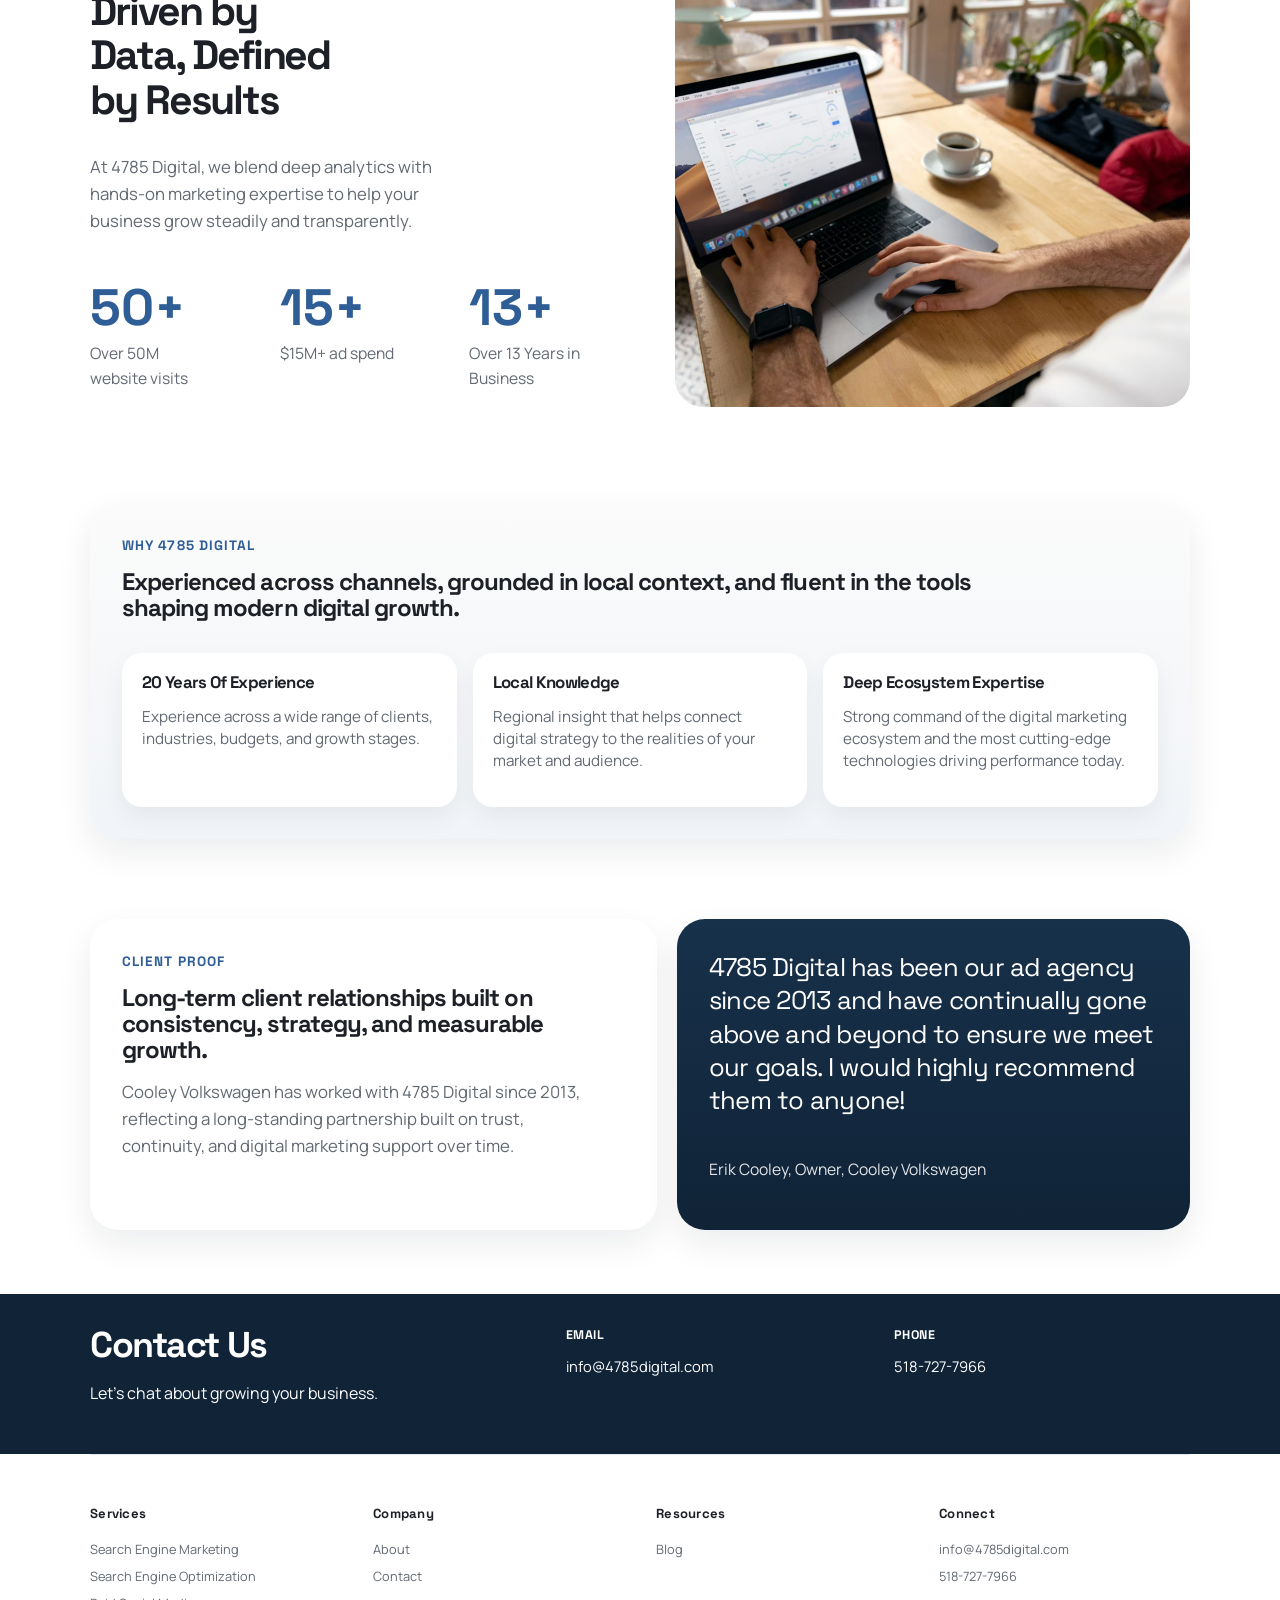
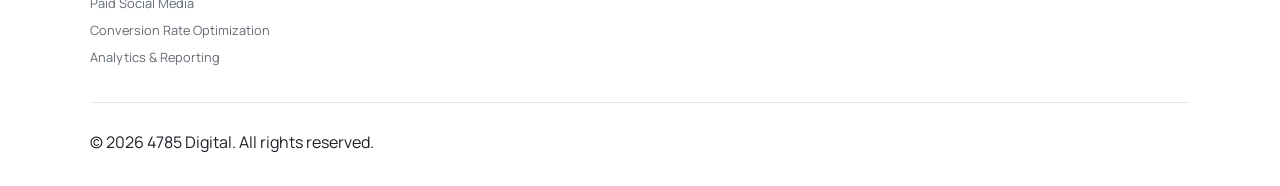
==== commit b1377ca2: "Align homepage to 1100px, add Apple-style sitemap footer to all pages" ====
--- a/index.html
+++ b/index.html
@@ -203,12 +203,32 @@
         </section>
     </main>
 
-    <footer class="site-footer">
-        <p>4785 Digital</p>
-        <div class="footer-links">
+    <div class="footer-sitemap">
+        <div class="footer-sitemap-col">
+            <h4>Services</h4>
+            <a href="Search-Engine-Marketing.html">Search Engine Marketing</a>
+            <a href="Search-Engine-Optimization.html">Search Engine Optimization</a>
+            <a href="Paid-Social-Media.html">Paid Social Media</a>
+            <a href="Conversion-Rate-Optimization.html">Conversion Rate Optimization</a>
+            <a href="Analytics-Reporting.html">Analytics &amp; Reporting</a>
+        </div>
+        <div class="footer-sitemap-col">
+            <h4>Company</h4>
             <a href="About.html">About</a>
             <a href="About.html#contact">Contact</a>
         </div>
+        <div class="footer-sitemap-col">
+            <h4>Resources</h4>
+            <a href="blog/index.html">Blog</a>
+        </div>
+        <div class="footer-sitemap-col">
+            <h4>Connect</h4>
+            <a href="mailto:info@4785digital.com">info@4785digital.com</a>
+            <a href="tel:5187277966">518-727-7966</a>
+        </div>
+    </div>
+    <footer class="site-footer">
+        <p>&copy; 2026 4785 Digital. All rights reserved.</p>
     </footer>
 
     <script src="main.js"></script>
--- a/style.css
+++ b/style.css
@@ -1,5 +1,5 @@
 :root {
-  --bg: #f3f3f3;
+  --bg: #ffffff;
   --surface: #ffffff;
   --text: #1d2127;
   --muted: #626973;
@@ -46,7 +46,7 @@
 .service-hero,
 .narrative-grid,
 .service-grid {
-  width: min(calc(100% - 2rem), var(--max-width));
+  width: min(calc(100% - 2rem), 1100px);
   margin: 0 auto;
 }
 
@@ -155,7 +155,7 @@
 }
 
 .hero-banner-inner {
-  width: min(calc(100% - 2rem), var(--max-width));
+  width: min(calc(100% - 2rem), 1100px);
   margin: 0 auto;
   padding: clamp(4rem, 9vw, 8rem) 0;
   position: relative;
@@ -223,7 +223,7 @@
 .home-intro,
 .services-layout,
 .contact-strip-inner {
-  width: min(calc(100% - 2rem), var(--max-width));
+  width: min(calc(100% - 2rem), 1100px);
   margin: 0 auto;
 }
 
@@ -295,173 +295,266 @@
   padding-top: 0.5rem;
 }
 
-.service-intro,
+.service-feature-circles {
+  width: min(calc(100% - 2rem), 1100px);
+  margin: 0 auto;
+}
+
 .service-feature-circles,
-.service-offer {
-  width: min(calc(100% - 2rem), var(--max-width));
-  margin: 0 auto;
+.service-offer,
+.process-section {
+  position: relative;
+  box-shadow: 0 0 0 100vmax transparent;
+  clip-path: inset(0 -100vmax);
 }
 
 .service-intro {
-  padding: 1rem 0 1.5rem;
+  max-width: 1100px;
+  margin: 0 auto;
+  padding: 5rem 2rem;
   text-align: center;
+  background: #f4f7fb;
+  box-shadow: 0 0 0 100vmax #f4f7fb;
+  clip-path: inset(0 -100vmax);
+  display: grid;
+  grid-template-columns: 1fr 4fr 4fr 4fr 4fr 1fr;
 }
 
 .service-intro h1 {
+  grid-column: 2 / 6;
   margin: 0 0 1rem;
   font-family: "Space Grotesk", sans-serif;
-  font-size: clamp(2.04rem, 3.4vw, 3.68rem);
+  font-size: clamp(1.73rem, 2.9vw, 3.13rem);
   line-height: 1.03;
   letter-spacing: -0.05em;
 }
 
 .service-intro-copy {
-  max-width: 70rem;
-  margin: 0 auto;
-  font-size: clamp(1.05rem, 1.55vw, 1.32rem);
+  grid-column: 2 / 6;
+  margin: 0;
+  font-size: clamp(0.89rem, 1.32vw, 1.12rem);
   line-height: 1.45;
   color: var(--text);
 }
 
-.service-feature-circles {
-  display: grid;
-  grid-template-columns: repeat(3, 1fr);
-  gap: 1.25rem;
-  padding: 1rem 0 1.5rem;
-}
-
-.feature-circle-card {
-  text-align: center;
-}
-
-.feature-circle-media {
-  width: 260px;
-  height: 260px;
-  margin: 0 auto 1rem;
-  border-radius: 50%;
-  overflow: hidden;
-  background: #dbdee3;
-  box-shadow: var(--shadow);
-}
-
-.feature-circle-media img {
-  width: 100%;
-  height: 100%;
-  object-fit: cover;
-}
-
-.feature-circle-copy h2 {
-  margin-bottom: 0.75rem;
-  font-size: clamp(1.32rem, 1.95vw, 1.92rem);
-  line-height: 1.12;
-}
-
-.feature-circle-copy p {
-  max-width: 24rem;
-  margin: 0 auto;
+/* ── Feature sections: 6-column grid layout ── */
+.service-features {
+  display: flex;
+  flex-direction: column;
+  gap: 0;
+  padding: 0;
+}
+
+.feature-band {
+  padding: 5rem 0;
+  position: relative;
+}
+
+.feature-band:nth-child(odd) {
+  background: #ffffff;
+  box-shadow: 0 0 0 100vmax #ffffff;
+  clip-path: inset(0 -100vmax);
+}
+
+.feature-band:nth-child(even) {
+  background: #f4f7fb;
+  box-shadow: 0 0 0 100vmax #f4f7fb;
+  clip-path: inset(0 -100vmax);
+}
+
+.feature-band-inner {
+  max-width: 1100px;
+  margin: 0 auto;
+  padding: 0 2rem;
+  display: grid;
+  grid-template-columns: 1fr 4fr 4fr 4fr 4fr 1fr;
+  align-items: center;
+}
+
+/* Content spans cols 2-5 as a flex row */
+.feature-band-inner .feature-icon-wrap,
+.feature-band-inner .feature-text {
+  grid-row: 1;
+}
+
+/* Odd rows: icon left, text right within cols 2-5 */
+.feature-band:nth-child(odd) .feature-icon-wrap {
+  grid-column: 2;
+  justify-self: start;
+}
+.feature-band:nth-child(odd) .feature-text {
+  grid-column: 3 / 6;
+  padding-left: 20px;
+}
+
+/* Even rows: text left, icon right within cols 2-5 */
+.feature-band:nth-child(even) .feature-text {
+  grid-column: 2 / 5;
+  padding-right: 20px;
+}
+.feature-band:nth-child(even) .feature-icon-wrap {
+  grid-column: 5;
+  justify-self: end;
+}
+
+.feature-icon-wrap {
+  width: 80px;
+  height: 80px;
+  display: flex;
+  align-items: center;
+  justify-content: center;
+  background: linear-gradient(135deg, #17314a 0%, #1f4067 100%);
+  border-radius: 20px;
+  box-shadow: 0 8px 24px rgba(23, 49, 74, 0.18);
+}
+
+.feature-icon-wrap svg {
+  width: 38px;
+  height: 38px;
+  stroke: #ffffff;
+  stroke-width: 1.5;
+  fill: none;
+}
+
+.feature-text h2 {
+  margin: 0 0 0.5rem;
+  font-size: clamp(1.25rem, 1.7vw, 1.7rem);
+  line-height: 1.15;
   color: var(--text);
-  font-size: clamp(0.95rem, 1.3vw, 1.12rem);
-  line-height: 1.5;
+  font-family: "Space Grotesk", sans-serif;
+}
+
+.feature-text p {
+  margin: 0;
+  color: var(--muted);
+  font-size: clamp(0.85rem, 1.05vw, 0.95rem);
+  line-height: 1.65;
 }
 
 .service-offer {
-  padding-top: 2rem;
-  padding-bottom: 2rem;
+  max-width: 1100px;
+  margin: 0 auto;
+  padding: 5rem 2rem;
+  background: #f6f8fb;
+  box-shadow: 0 0 0 100vmax #f6f8fb;
+  clip-path: inset(0 -100vmax);
+  display: grid;
+  grid-template-columns: 1fr 4fr 4fr 4fr 4fr 1fr;
 }
 
 .service-offer-heading {
+  grid-column: 2 / 6;
   text-align: center;
   margin-bottom: 1.5rem;
 }
 
 .service-offer-heading h2 {
-  font-size: clamp(2.55rem, 4.1vw, 4.25rem);
+  font-size: clamp(2.17rem, 3.49vw, 3.61rem);
 }
 
 .service-offer-heading .lede {
   max-width: 50rem;
   margin: 0 auto;
   color: var(--text);
-  font-size: clamp(1rem, 1.4vw, 1.25rem);
+  font-size: clamp(0.85rem, 1.19vw, 1.06rem);
 }
 
 .service-offer-grid {
+  grid-column: 2 / 6;
   display: grid;
   grid-template-columns: repeat(2, 1fr);
   gap: 1.1rem 2rem;
 }
 
+.offer-item {
+  background: linear-gradient(180deg, #17314a 0%, #102337 100%);
+  border-radius: 20px;
+  padding: 1.5rem;
+}
+
 .offer-item h3 {
   margin-bottom: 1rem;
-  font-size: clamp(1.32rem, 1.75vw, 1.87rem);
+  font-size: clamp(1.12rem, 1.49vw, 1.59rem);
+  color: #fff;
 }
 
 .offer-item p {
   max-width: 28rem;
-  color: var(--text);
-  font-size: clamp(0.9rem, 1.18vw, 1.05rem);
+  color: rgba(255, 255, 255, 0.82);
+  font-size: clamp(0.77rem, 1vw, 0.89rem);
   line-height: 1.55;
 }
 
 .process-section {
-  padding-top: 0.5rem;
+  max-width: 1100px;
+  margin: 0 auto;
+  padding: 5rem 2rem;
+  background: #ffffff;
+  box-shadow: 0 0 0 100vmax #ffffff;
+  clip-path: inset(0 -100vmax);
+  display: grid;
+  grid-template-columns: 1fr 4fr 4fr 4fr 4fr 1fr;
 }
 
 .process-heading {
+  grid-column: 2 / 6;
   text-align: center;
   margin-bottom: 1.25rem;
 }
 
 .process-heading h2 {
-  font-size: clamp(2.35rem, 3.5vw, 3.7rem);
+  font-size: clamp(2rem, 2.98vw, 3.15rem);
+  color: var(--text);
 }
 
 .process-heading .lede {
   max-width: 46rem;
   margin: 0 auto;
-  color: var(--text);
+  color: var(--muted);
 }
 
 .process-grid {
+  grid-column: 2 / 6;
   display: grid;
   grid-template-columns: repeat(4, 1fr);
   gap: 0.5rem;
 }
 
 .process-step {
-  background: #fff;
+  background: linear-gradient(180deg, #17314a 0%, #102337 100%);
+  border: none;
   border-radius: 22px;
   padding: 0.75rem;
-  box-shadow: var(--shadow);
 }
 
 .process-step span {
   display: inline-block;
   margin-bottom: 0.4rem;
-  color: var(--accent);
+  color: #5b9bd5;
   font-family: "Space Grotesk", sans-serif;
-  font-size: 0.84rem;
+  font-size: 0.71rem;
   font-weight: 700;
   letter-spacing: 0.08em;
 }
 
 .process-step h3 {
   margin-bottom: 0.4rem;
-  font-size: 1.1rem;
+  font-size: 0.94rem;
+  color: #fff;
 }
 
 .process-step p {
-  color: var(--muted);
-  font-size: 0.88rem;
+  color: rgba(255, 255, 255, 0.75);
+  font-size: 0.75rem;
   line-height: 1.5;
 }
 
 .services-overview {
-  background: #f3f3f3;
+  background: var(--bg);
 }
 
 .services-heading {
-  width: min(calc(100% - 2rem), var(--max-width));
+  width: min(calc(100% - 2rem), 1100px);
   margin: 0 auto 3rem;
   text-align: center;
 }
@@ -875,12 +968,45 @@
   font-size: 0.95rem;
 }
 
+/* ── Footer sitemap ── */
+.footer-sitemap {
+  width: min(calc(100% - 2rem), 1100px);
+  margin: 0 auto;
+  padding: 3rem 0 2rem;
+  display: grid;
+  grid-template-columns: repeat(4, 1fr);
+  gap: 2rem;
+  border-top: 1px solid var(--line);
+}
+
+.footer-sitemap-col h4 {
+  margin: 0 0 0.75rem;
+  font-family: "Space Grotesk", sans-serif;
+  font-size: 0.82rem;
+  font-weight: 700;
+  color: var(--text);
+  letter-spacing: 0.02em;
+}
+
+.footer-sitemap-col a {
+  display: block;
+  padding: 0.2rem 0;
+  color: var(--muted);
+  font-size: 0.8rem;
+  transition: color 200ms ease;
+}
+
+.footer-sitemap-col a:hover {
+  color: var(--accent);
+}
+
 .site-footer {
   display: flex;
   align-items: center;
   justify-content: space-between;
   gap: 1rem;
   padding: 0.65rem 0 0.9rem;
+  border-top: 1px solid var(--line);
 }
 
 .footer-links {
@@ -996,20 +1122,20 @@
 .reveal {
   opacity: 0;
   transform: translateY(22px);
-  transition: opacity 500ms ease, transform 500ms ease;
+  transition: opacity 600ms ease, transform 600ms ease;
 }
 
 .reveal-left {
-  transform: translateX(-42px);
+  transform: translateX(-50px);
 }
 
 .reveal-right {
-  transform: translateX(42px);
+  transform: translateX(50px);
 }
 
 .reveal.is-visible {
   opacity: 1;
-  transform: translateY(0);
+  transform: translate(0, 0);
 }
 
 @media (max-width: 900px) {
@@ -1027,6 +1153,10 @@
   .service-offer-grid,
   .process-grid {
     grid-template-columns: 1fr;
+  }
+
+  .footer-sitemap {
+    grid-template-columns: repeat(2, 1fr);
   }
 
   .site-footer {
@@ -1089,12 +1219,54 @@
     padding: 2rem 0 2.5rem;
   }
 
-  .feature-circle-media {
-    width: 220px;
-    height: 220px;
-  }
-
-  .feature-circle-copy p,
+  .feature-band-inner {
+    grid-template-columns: 1fr !important;
+    text-align: center;
+    row-gap: 1rem;
+  }
+
+  .feature-band:nth-child(odd) .feature-icon-wrap,
+  .feature-band:nth-child(even) .feature-icon-wrap {
+    grid-column: 1 !important;
+    grid-row: auto !important;
+    justify-self: center !important;
+  }
+
+  .feature-band:nth-child(odd) .feature-text,
+  .feature-band:nth-child(even) .feature-text {
+    grid-column: 1 !important;
+    padding: 0 !important;
+  }
+
+  .feature-icon-wrap {
+    width: 64px;
+    height: 64px;
+  }
+
+  .service-intro,
+  .service-offer,
+  .process-section {
+    grid-template-columns: 1fr !important;
+  }
+
+  .service-intro h1,
+  .service-intro-copy,
+  .service-offer-heading,
+  .service-offer-grid,
+  .process-heading,
+  .process-grid {
+    grid-column: 1 !important;
+  }
+
+  .feature-icon-wrap svg {
+    width: 30px;
+    height: 30px;
+  }
+
+  .feature-text p {
+    max-width: none;
+  }
+
   .offer-item p,
   .service-intro-copy {
     max-width: none;
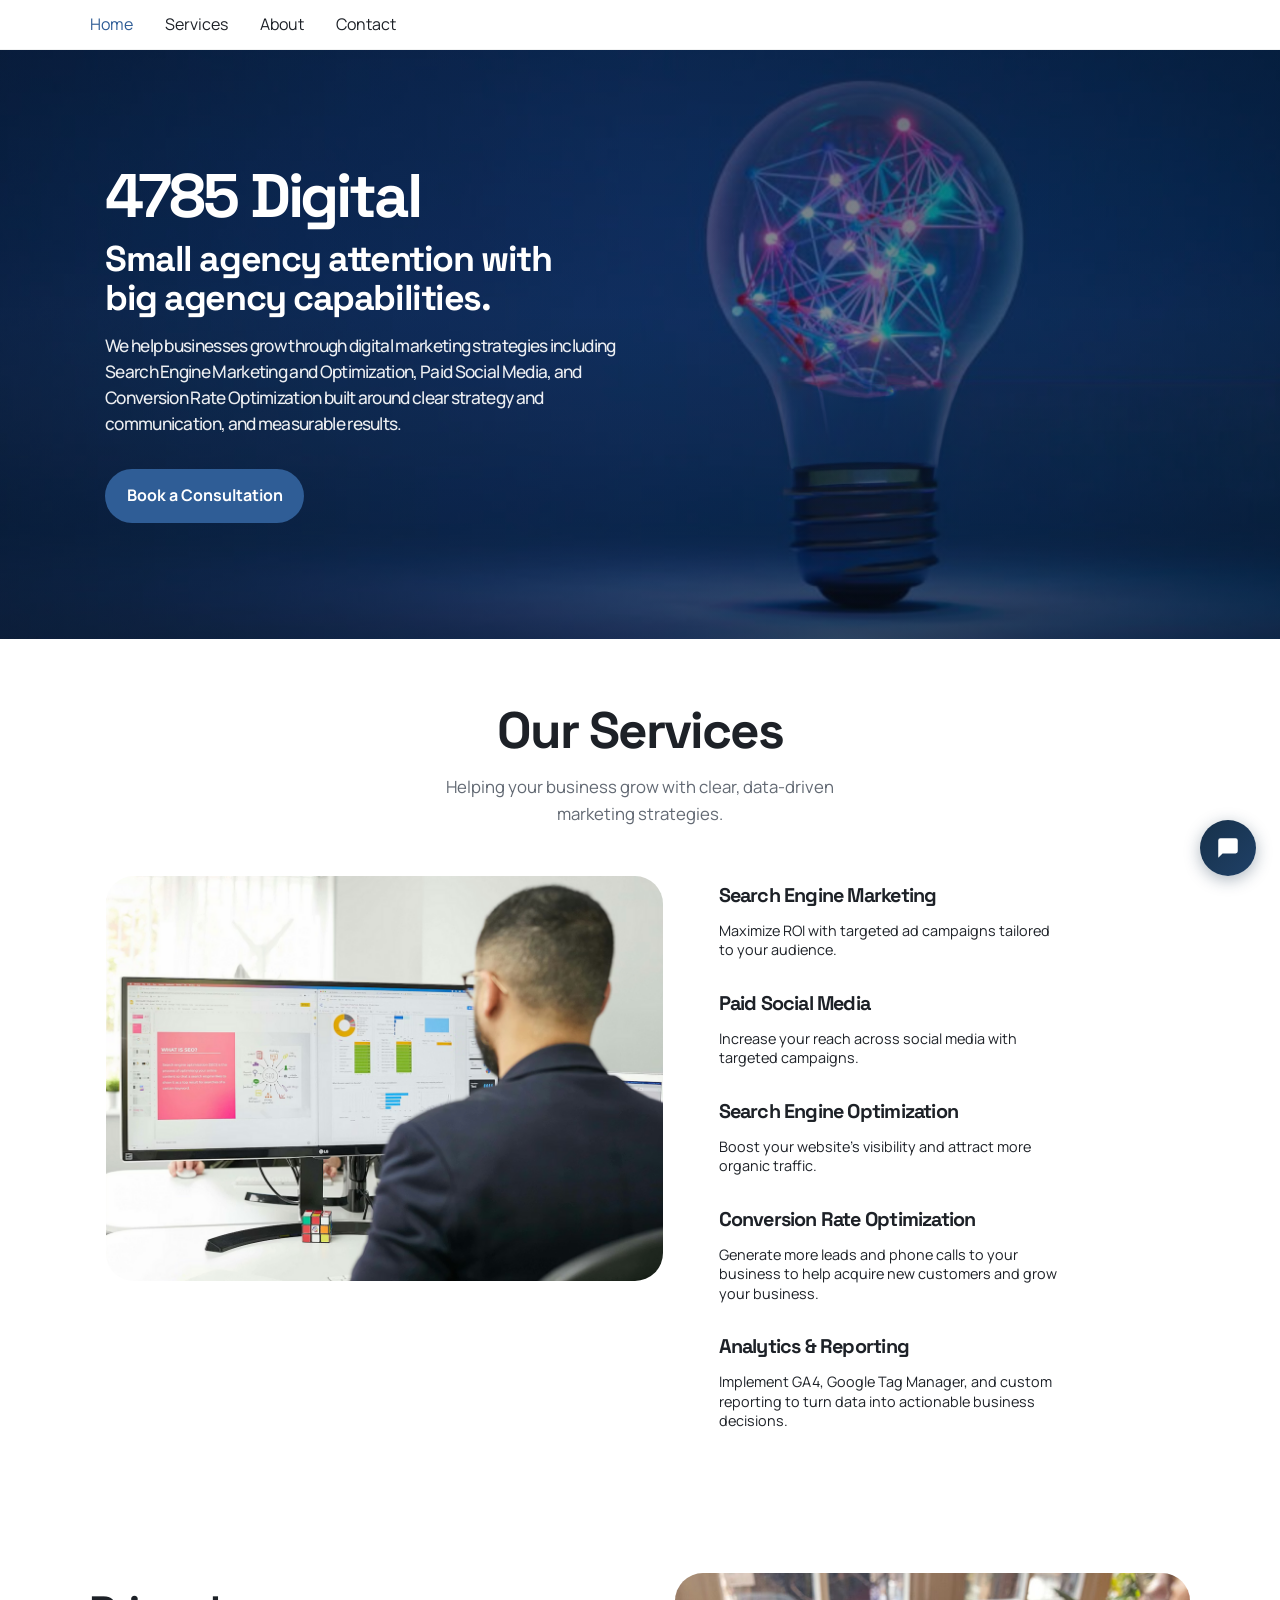
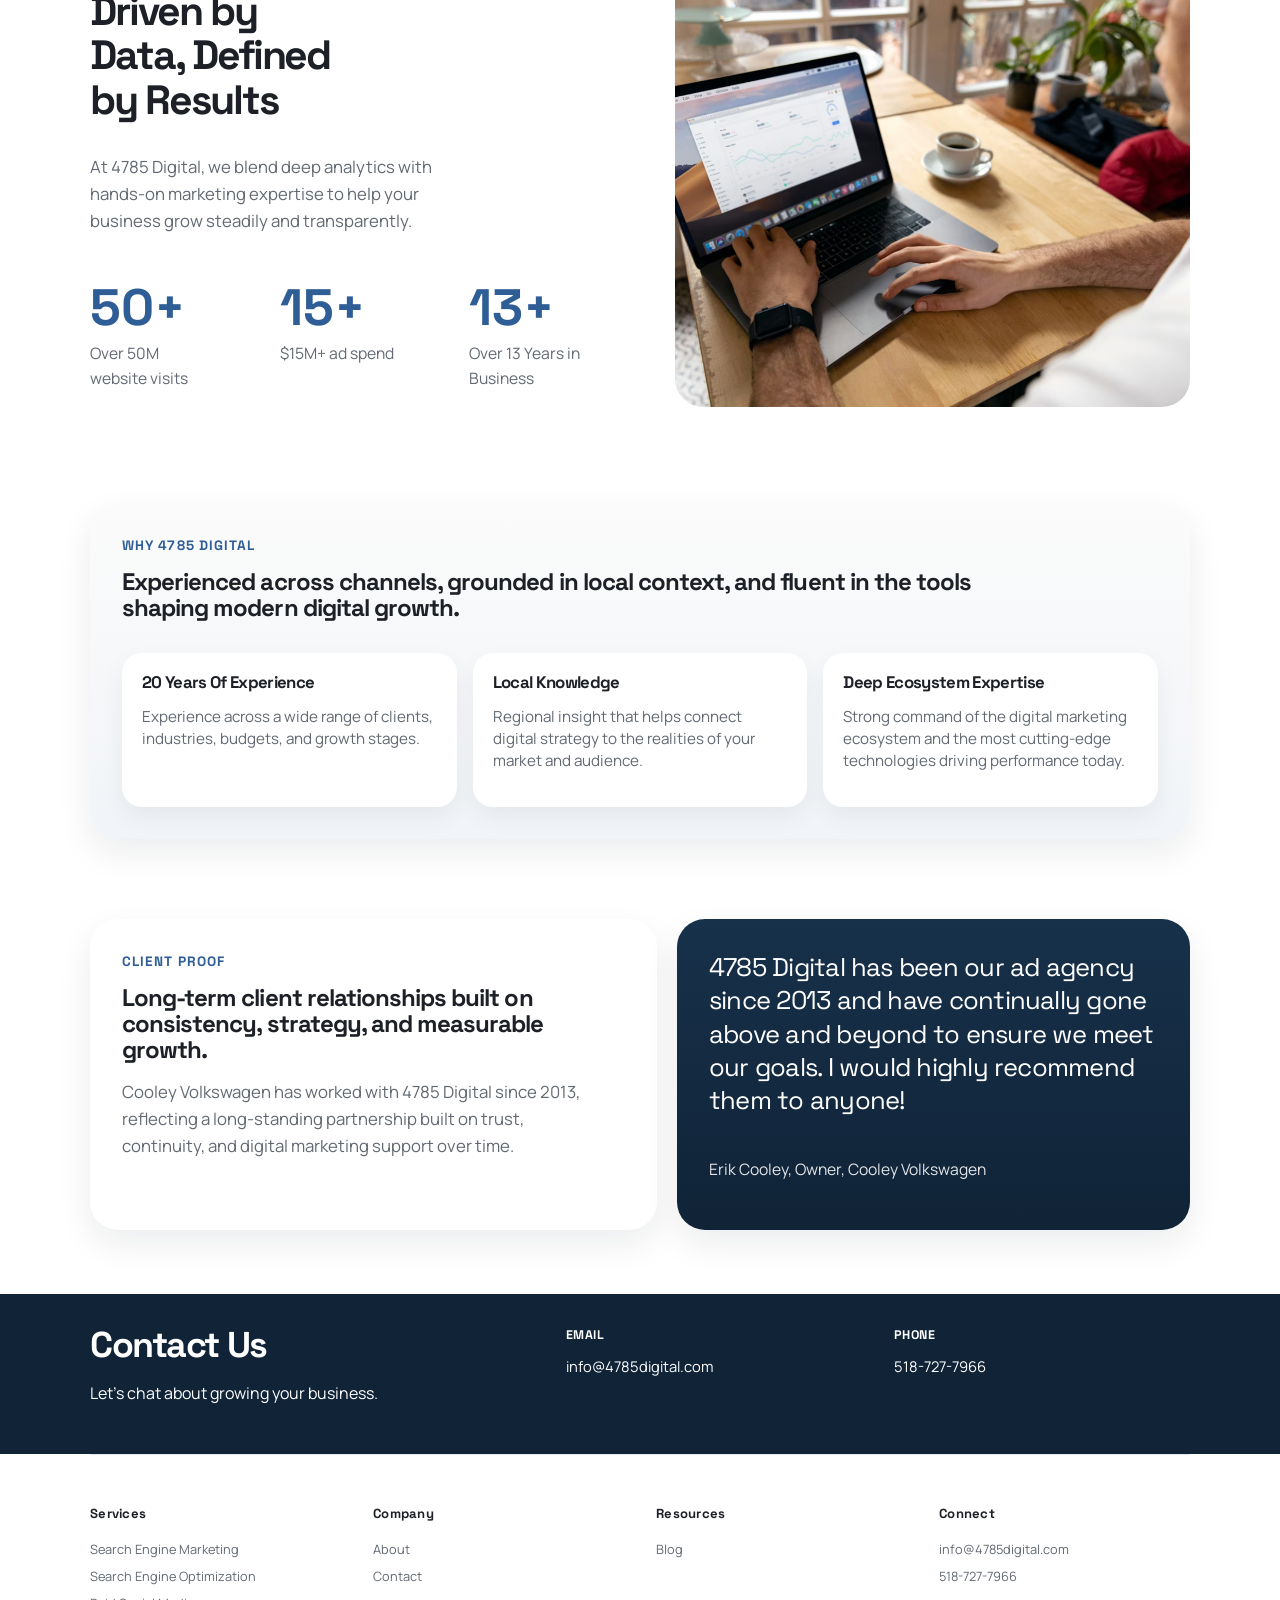
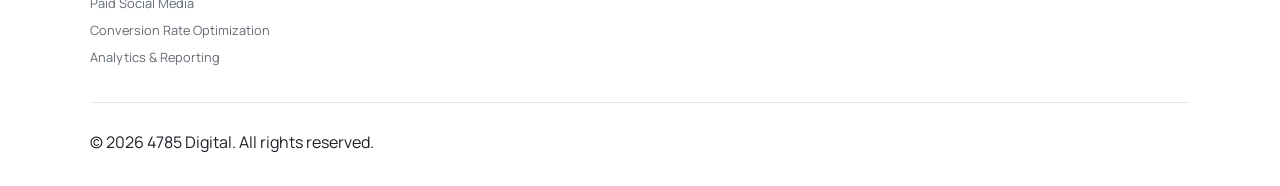
==== commit a5bdd350: "Add AI chatbot powered by Claude" ====
--- a/index.html
+++ b/index.html
@@ -232,5 +232,6 @@
     </footer>
 
     <script src="main.js"></script>
+    <script src="chatbot.js"></script>
 </body>
 </html>
--- a/style.css
+++ b/style.css
@@ -59,7 +59,7 @@
   width: 100%;
   margin: 0;
   min-height: var(--nav-height);
-  padding: 0.25rem max(1rem, calc((100vw - var(--max-width)) / 2));
+  padding: 0.25rem max(1rem, calc((100vw - 1100px) / 2));
   background: #fff;
   border-bottom: 1px solid rgba(29, 33, 39, 0.06);
 }
@@ -766,7 +766,7 @@
 .about-image-band,
 .about-story,
 .about-values {
-  width: min(calc(100% - 2rem), var(--max-width));
+  width: min(calc(100% - 2rem), 1100px);
   margin: 0 auto;
 }
 
